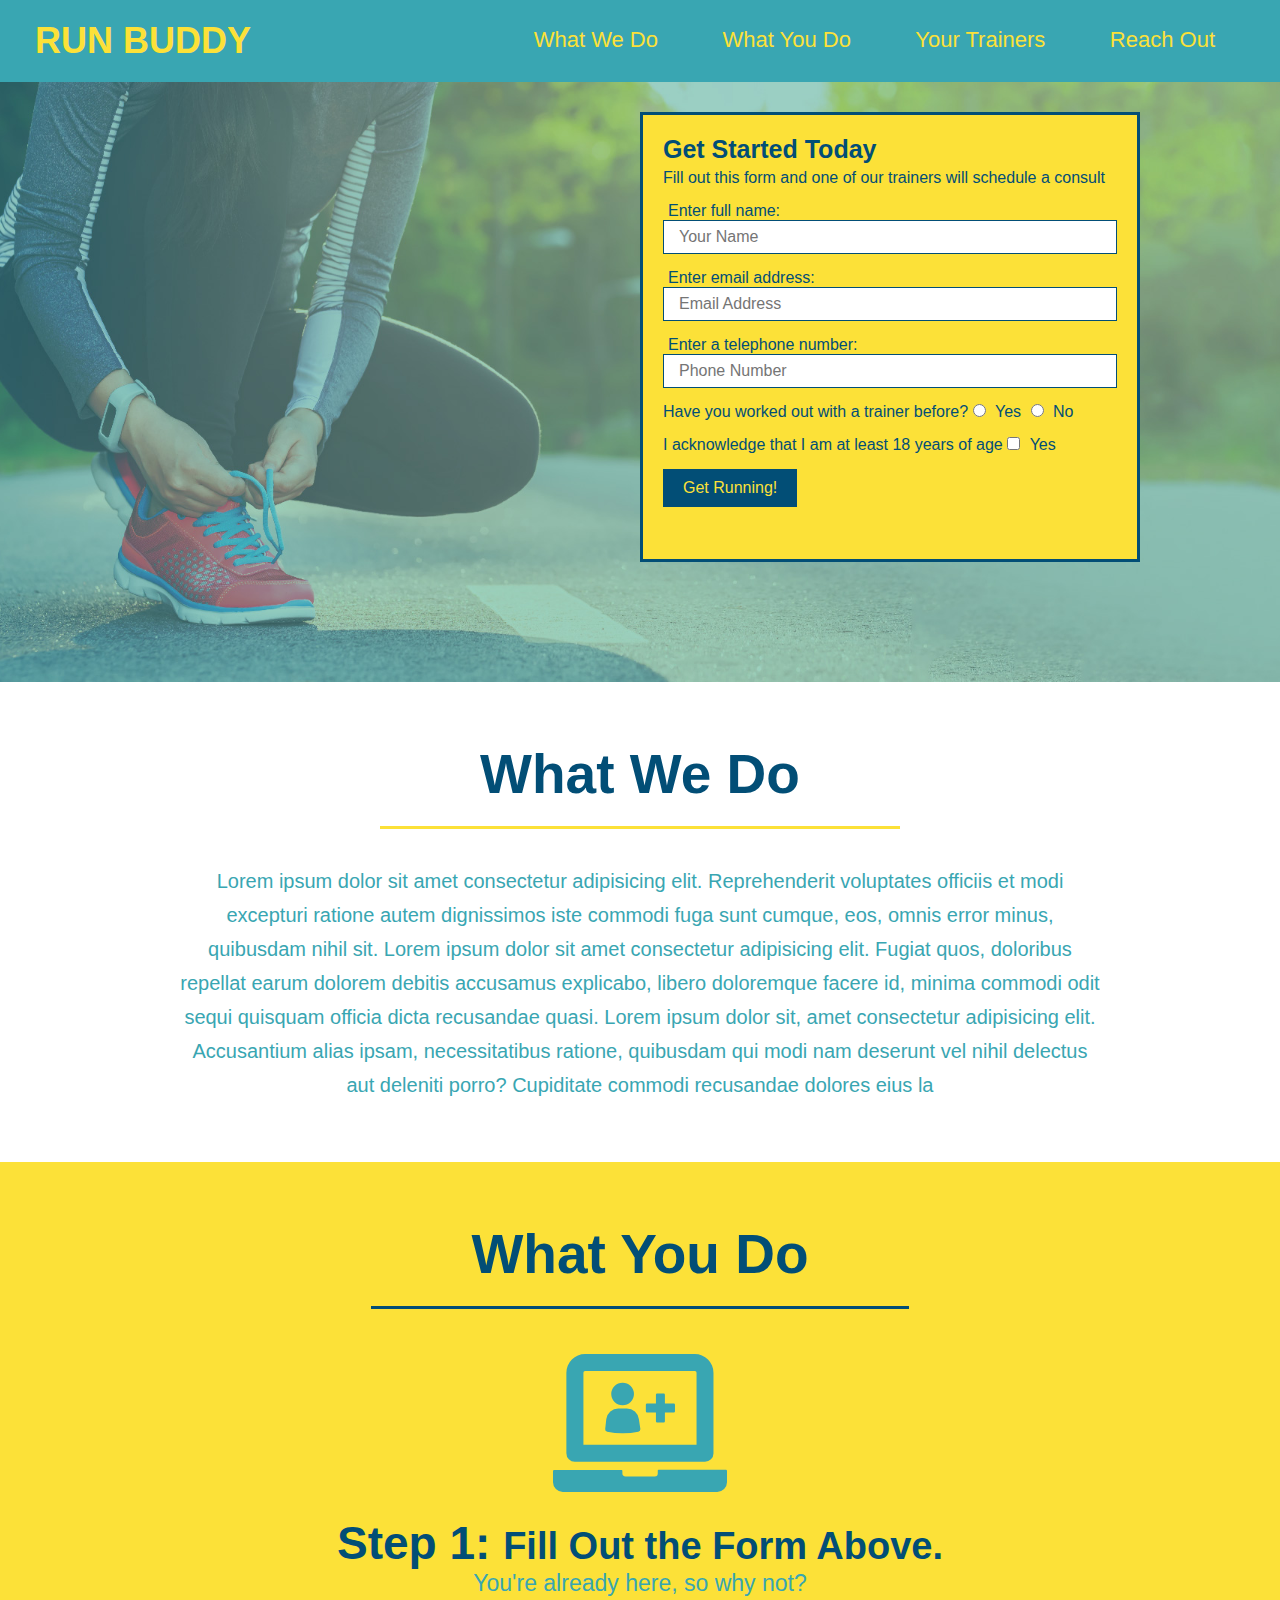
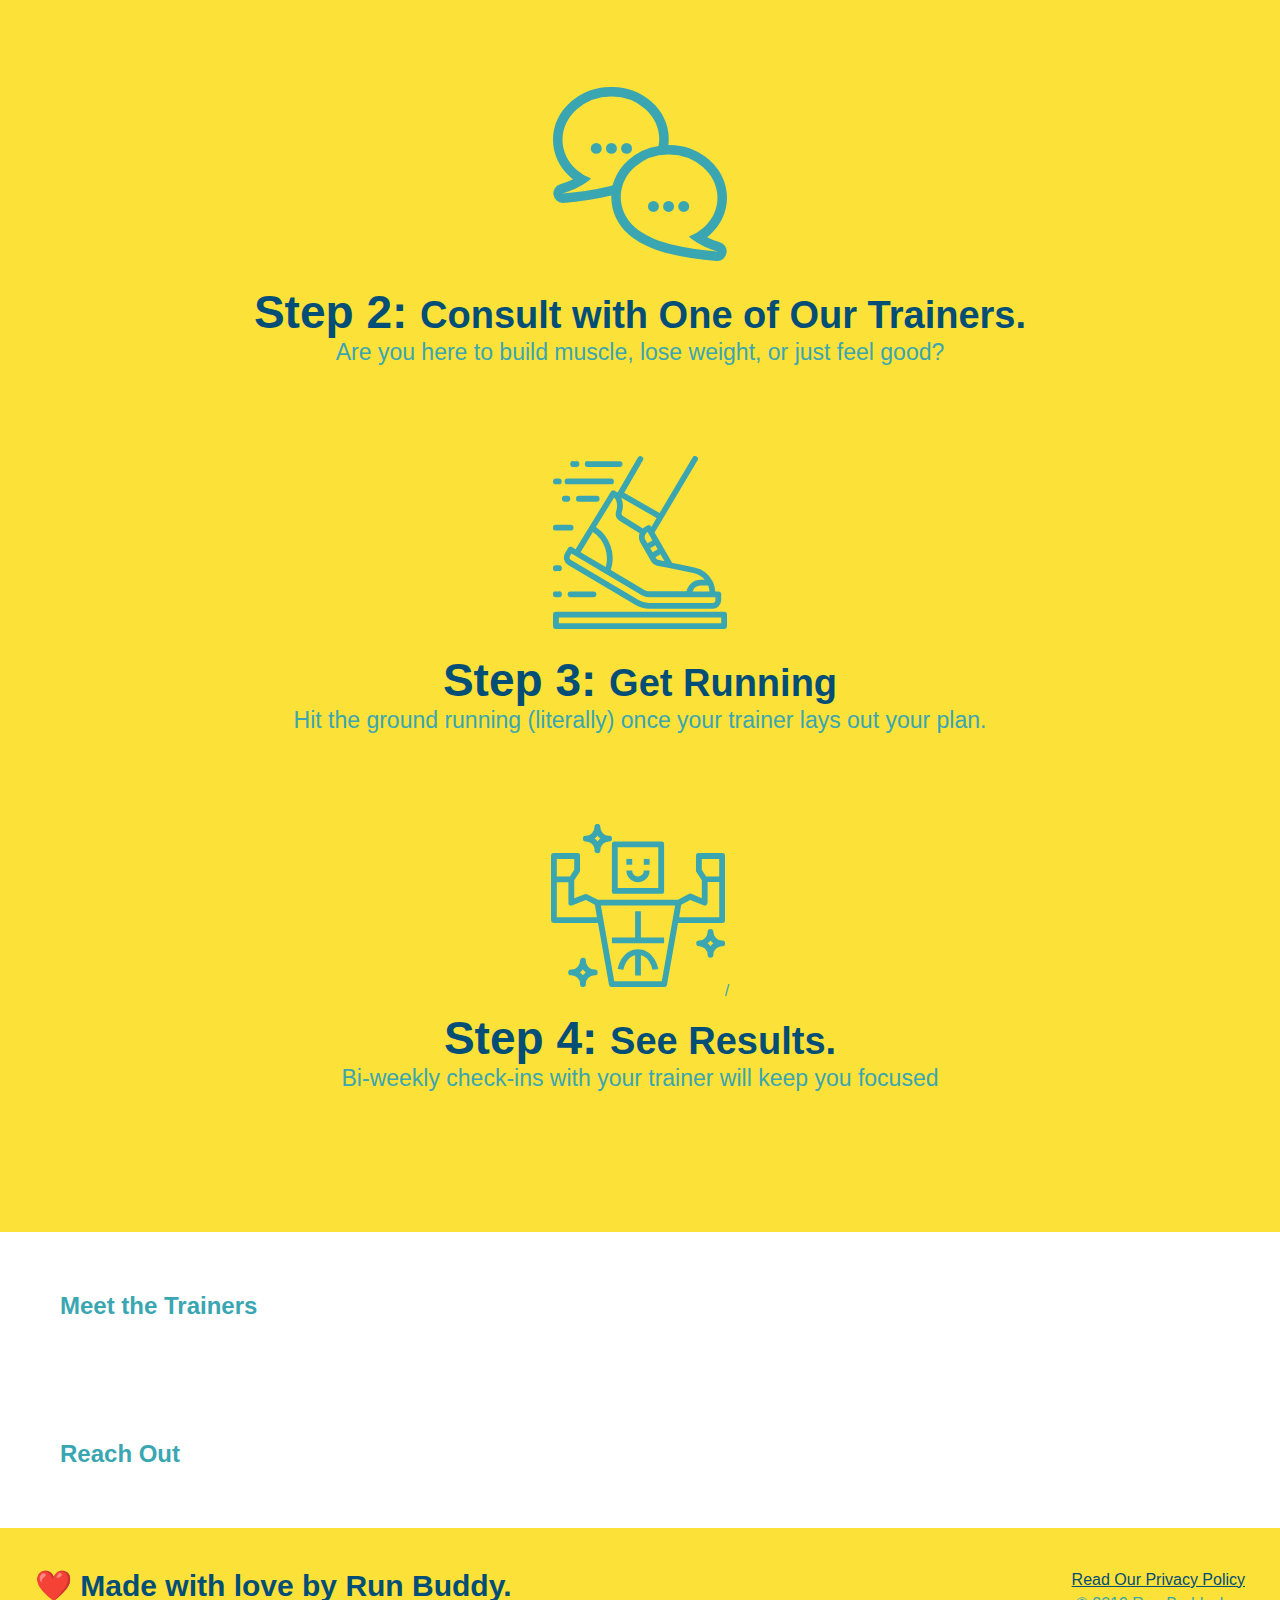
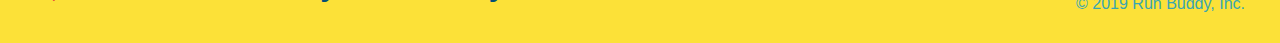
==== index.html @ ea3ea200 "what you do css" ====
<!DOCTYPE html>
<html lang="en">

    <head>
        <meta charset="UTF-8" />
        <title>Run Buddy</title>
        <link rel="stylesheet" href="./assets/css/style.css" />
    </head>
    
    <body>
        <!--nav/top/header rectangular part of page-->
        <header>
            <h1>
                <a href="/">RUN BUDDY</a>
            </h1>
            <nav>
                <ul>
                    <li>
                        <a href="#what-we-do">What We Do</a>
                    </li>
                    <li>
                        <a href="#what-you-do">What You Do</a>
                    </li>
                    <li>
                        <a href="#your-trainers">Your Trainers</a>
                    </li>
                    <li>
                        <a href="#reach-out">Reach Out</a>
                    </li>
                </ul>
            </nav>
        </header> 

     <!--Hero-->
        <section class="hero">
            <div class="hero-form">
                <h3>Get Started Today</h3>
                <p>Fill out this form and one of our trainers will schedule a consult</p>
                <!--form-->
                <form>
                    <label for="name">Enter full name:</label>
                    <input type="text" placeholder="Your Name" name="name" id="name" class="form-input"/>
                    <label for="email">Enter email address:</label>
                    <input type="email" placeholder="Email Address" name="email" id="email" class="form-input"/>
                    <label for="phone">Enter a telephone number:</label>
                    <input type="tel" placeholder="Phone Number" name="phone" id="phone" class="form-input"/>
                    <p>
                        Have you worked out with a trainer before?
                        <input type="radio" name="trainer-confirm" id="trainer-yes" />
                        <label for="trainer-yes">Yes</label>
                        <input type="radio" name="trainer-confirm" id="trainer-no" />
                        <label for="trainer-no">No</label>
                    </p>
                    <p>
                        I acknowledge that I am at least 18 years of age                        
                        <input type="checkbox" name="age-confirm" id="age-confirm" />
                        <label for="age-confirm">Yes</label>
                    </p>
                    <button type="submit">Get Running!</button>
                </form>
            </div>
        </section>
        
     <!--what we do-->  
        <section id="what-we-do" class="intro">
            <h2 class="section-title primary-border">What We Do</h2>
            <p>
                Lorem ipsum dolor sit amet consectetur adipisicing elit. Reprehenderit voluptates officiis et modi excepturi ratione autem dignissimos iste commodi fuga sunt cumque, eos, omnis error minus, quibusdam nihil sit. Lorem ipsum dolor sit amet consectetur adipisicing elit. Fugiat quos, doloribus repellat earum dolorem debitis accusamus explicabo, libero doloremque facere id, minima commodi odit sequi quisquam officia dicta recusandae quasi. Lorem ipsum dolor sit, amet consectetur adipisicing elit. Accusantium alias ipsam, necessitatibus ratione, quibusdam qui modi nam deserunt vel nihil delectus aut deleniti porro? Cupiditate commodi recusandae dolores eius la
            </p>
        </section>

     <!--what you do-->
        <section id="what-you-do" class="steps">
            <h2 class="section-title secondary-border">What You Do</h2>

            <div>
                <img src="./assets/images/01-04-svgs/step-1.svg" alt=""/>
                <h3>Step 1: <span>Fill Out the Form Above.</span></h3>
                <p>You're already here, so why not?</p>
            </div>

            <div>
                <img src="./assets/images/01-04-svgs/step-2.svg" alt=""/>
                <h3>Step 2: <span>Consult with One of Our Trainers.</span></h3>
                <p>Are you here to build muscle, lose weight, or just feel good?</p>
            </div>

            <div>
                <img src="./assets/images/01-04-svgs/step-3.svg" alt=""/>
                <h3>Step 3: <span>Get Running</span></h3>
                <p>Hit the ground running (literally) once your trainer lays out your plan.</p>
            </div>

            <div>
                <img src="./assets/images/01-04-svgs/step-4.svg" alt="">/
                <h3>Step 4: <span>See Results.</span></h3>
                <p>Bi-weekly check-ins with your trainer will keep you focused</p>
            </div>
        </section>

     <!--yourtrainers-->
        <section>
            <h2>Meet the Trainers</h2>
        </section>
     <!--reachout-->
        <section>
            <h2>Reach Out</h2>
        </section>
            
    </body>


    <footer>
        <h2>❤️ Made with love by Run Buddy.</h2>
        <div>
            <a href="#">Read Our Privacy Policy</a><br />
            &copy; 2019 Run Buddy, Inc.
        </div>
    </footer>

</html>
---- assets/css/style.css ----
* {
    margin: 0;
    padding: 0;
    box-sizing: border-box;
}

body {
    font-family: Arial, Helvetica, sans-serif;
    color: #39a6b2;
}

header {
    padding: 20px 35px;
    background-color: #39a6b2;
}

header h1 {
    font-weight: bold;
    font-size: 36px;
    color: #fce138;
    margin: 0;
    display: inline;
}

header a {
    text-decoration: none;
    color: #fce138;
}
header nav {
    float: right;
    margin: 7px 0;
}

header nav ul li {
    display: inline;
}

header nav ul li a {
    margin: 0 30px;
    font-weight: lighter;
    font-size: 22px;
}

footer {
    background: #fce138;
    width: 100%;
    padding: 40px 35px;
}

footer h2 {
    display: inline;
    color: #024e76;
    font-size: 30px;
    margin: 0%;
}

footer div {
    float: right;
    line-height: 1.5;
    text-align: right;
}

footer a {
    color: #024e76;
}

section {
    padding: 60px;
}

/*hero start*/
.hero {
    background-image: url("../images/hero-bg.jpg");
    height: 600px;
    background-size: cover;
    background-position: center;
    position: relative;
}

.hero-form {
    color: #024e76;  
    background-color: #fce138;
    padding: 20px;
    height: 450px;
    width: 500px;
    border: solid 3px #024e76;
    position: absolute;
    bottom: 120px;
    right: 140px;
}

.hero-form h3 {
    margin: 0;
    font-size: 25px;
}

.hero-form p {
    margin: 5px 0 15px 0;
}

.form-input {
    border: 1px solid #024e76;
    display: block;
    padding: 7px 15px;
    font-size: 16px;
    color: #024e76;
    width: 100%;
    margin-bottom: 15px;
}

.hero-form label {
    margin: 0 5px;
}

.hero-form button {
    color: #fce138;
    background-color: #024e76;
    border: none;
    padding: 10px 20px;
    font-size: 16px;
}
/*hero end*/

.intro {
    text-align: center;
}

.intro p {
    line-height: 1.7;
    color: #39a6b2;
    width: 80%;
    font-size: 20px;
    margin: 0 auto;
}

.section-title {
    font-size: 55px;
    color: #024e76;
    margin-bottom: 35px;
    padding: 0 100px 20px 100px;
    display: inline-block;
    border-bottom: 3px solid;
}

.primary-border {
    border-color: #fce138;
}

.secondaru-border {
    border-color: #39a6b2;
}

.steps {
    text-align: center;
    background: #fce138;
}

.steps div {
    margin-bottom: 80px;
}

.steps img {
    width: 15%;
    margin: 10px 0;
}

.steps h3 {
    color: #024e76;
    font-size: 46px;
    margin-top: 10px;
}

.steps p {
    color: #39a6b2;
    font-size: 23px;
}

.steps span {
    font-size: 38px;
}
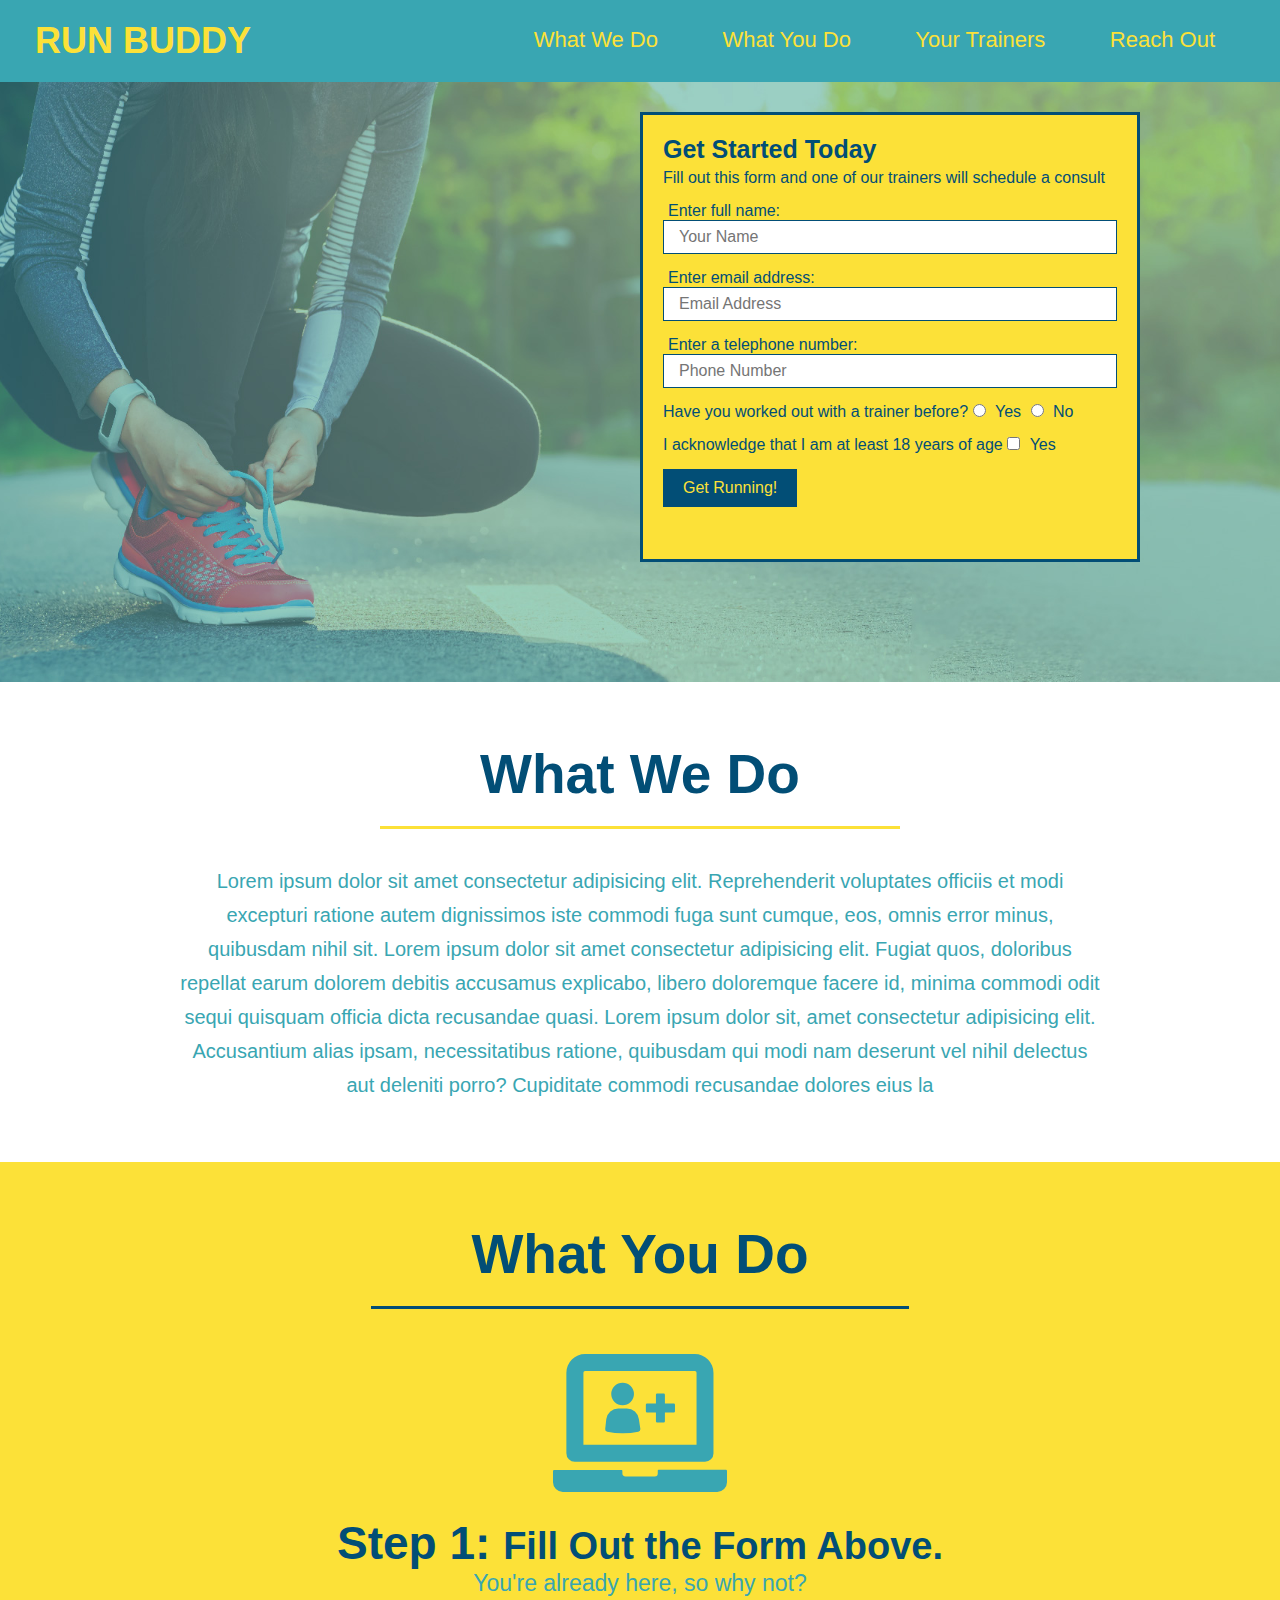
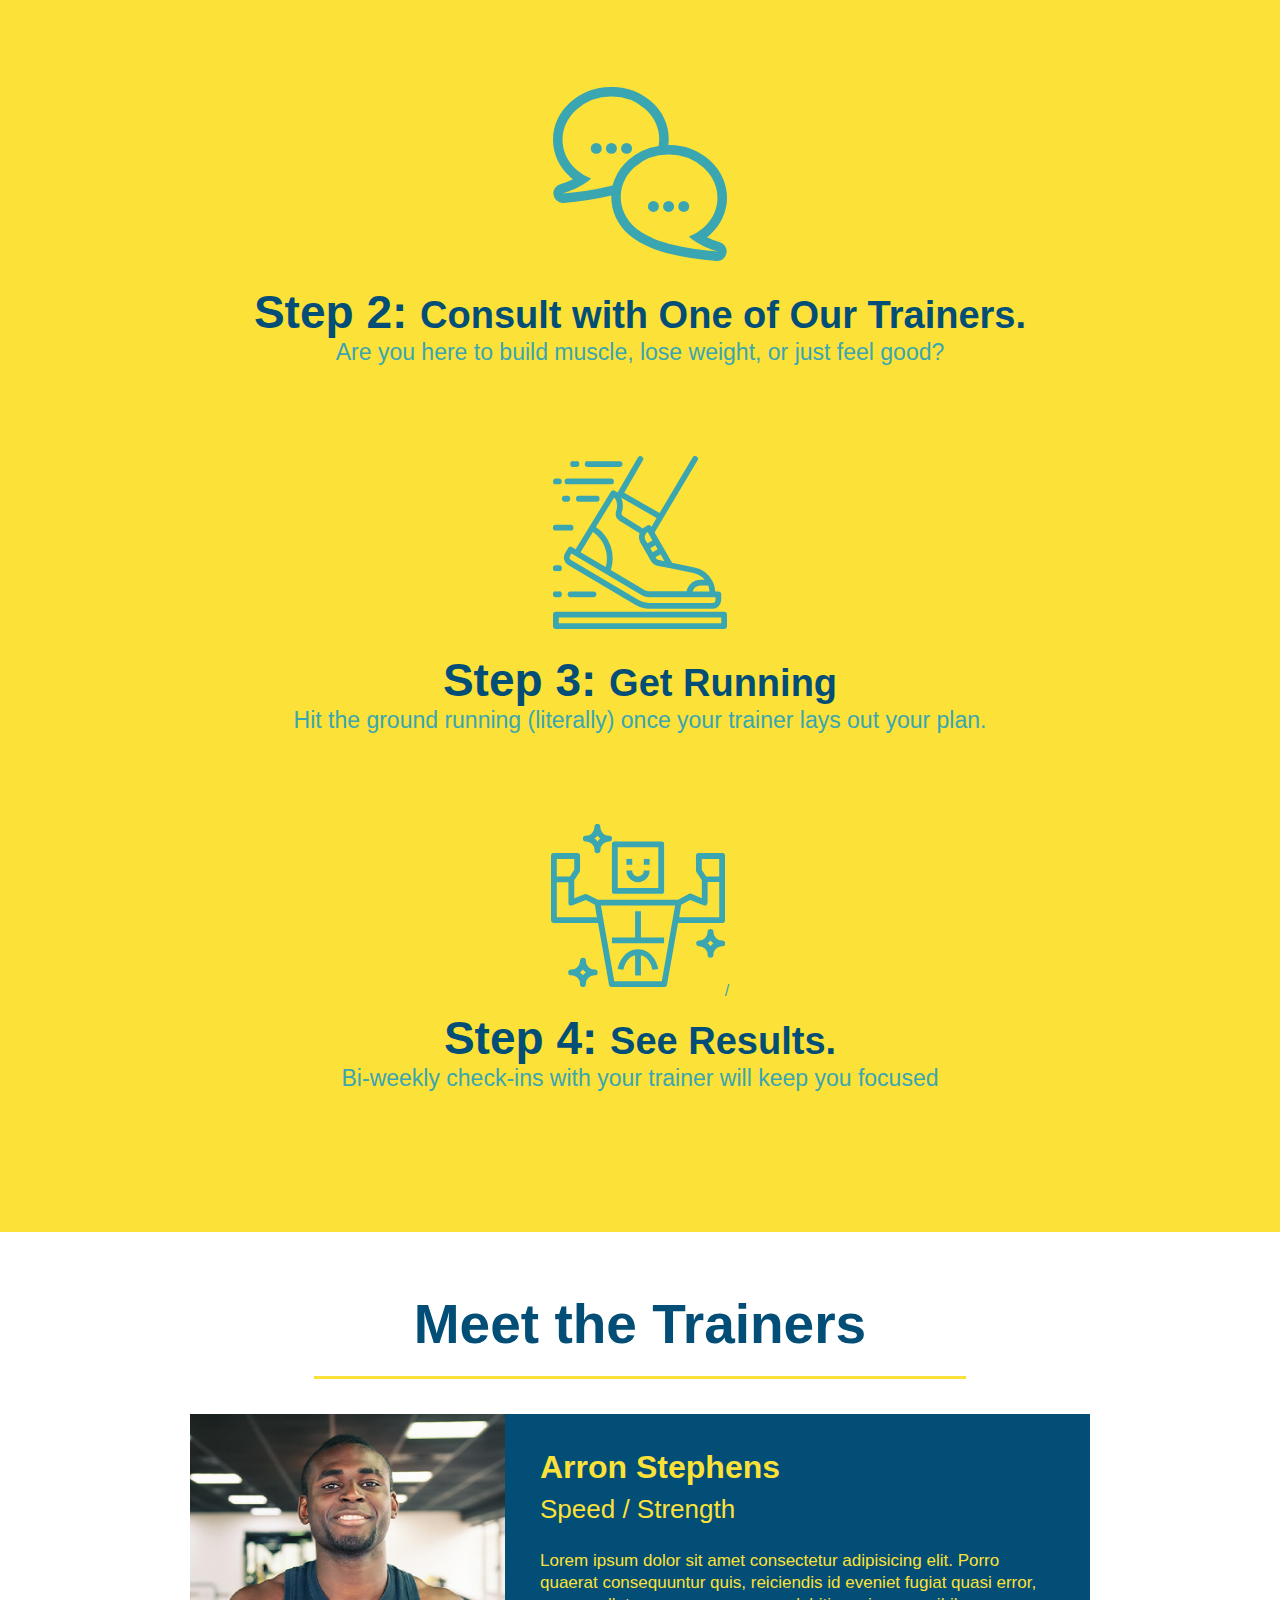
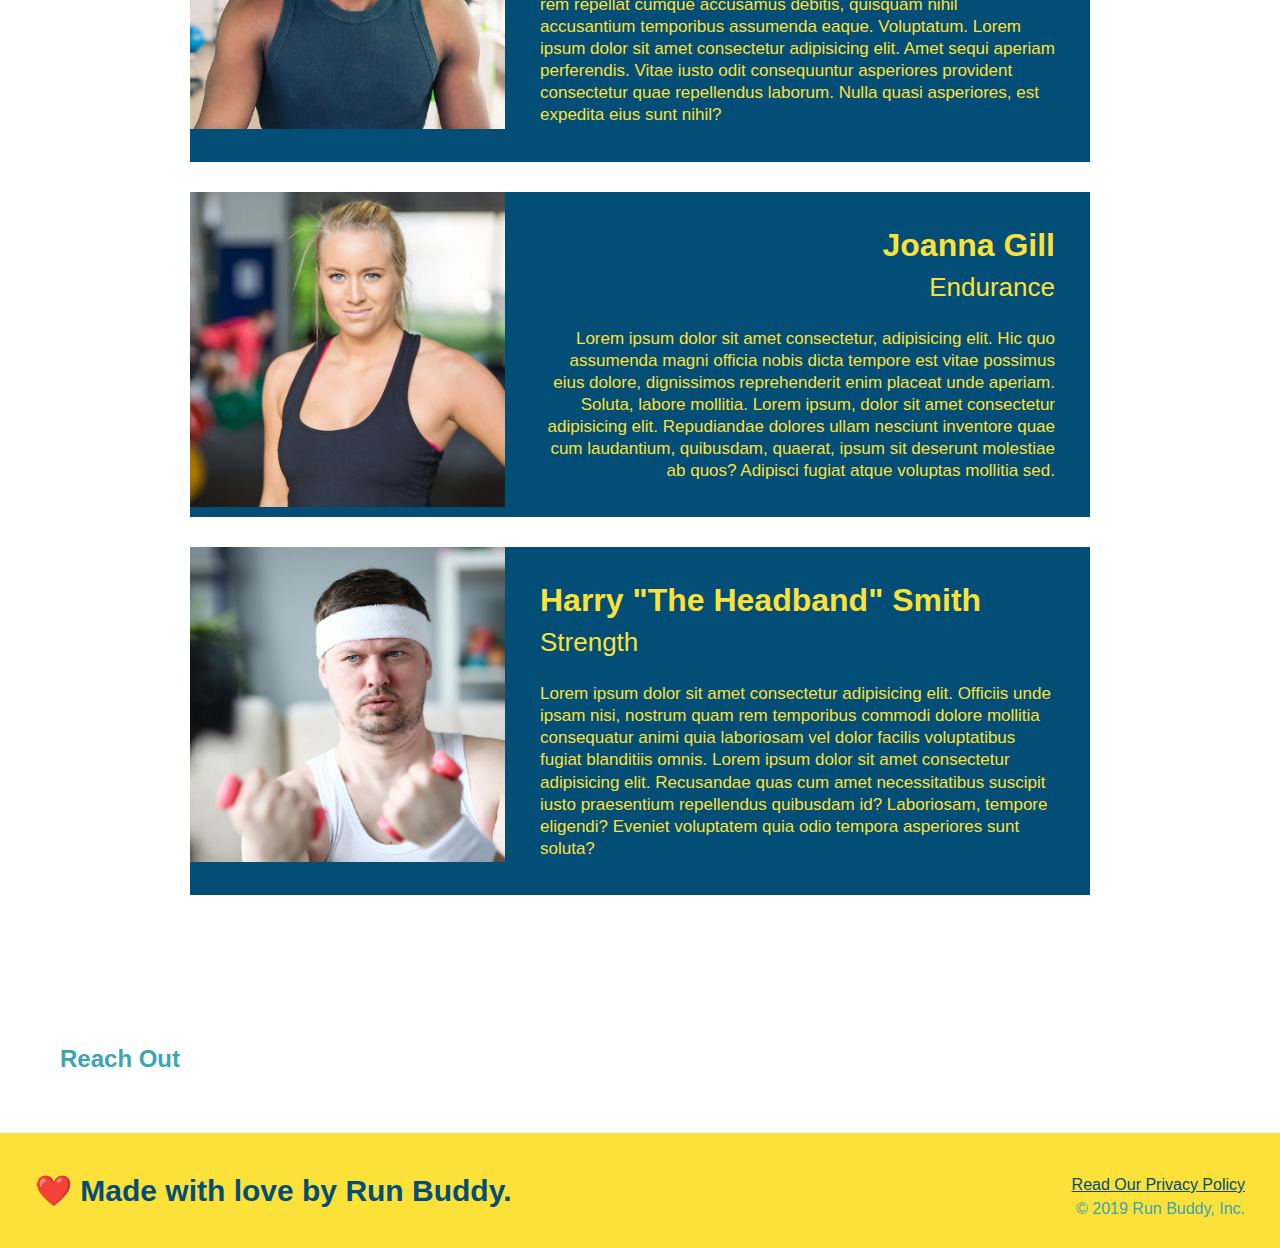
==== commit 98f0c2c0: "trainers added" ====
--- a/index.html
+++ b/index.html
@@ -99,11 +99,46 @@
         </section>
 
      <!--yourtrainers-->
-        <section>
-            <h2>Meet the Trainers</h2>
+        <section id="your-trainers" class="trainers">
+            <h2 class="section-title primary-border">
+                Meet the Trainers
+            </h2>
+            <!--first trainer-->
+            <article class="trainer">
+                <img src="./assets/images/01-05-trainers/trainer-1.jpg" alt="Arron Stephens in his workout clothes, ready to pump iron" />
+                <div class="trainer-bio text-left">
+                    <h3>Arron Stephens</h3>
+                    <h4>Speed / Strength</h4>
+                    <p>
+                        Lorem ipsum dolor sit amet consectetur adipisicing elit. Porro quaerat consequuntur quis, reiciendis id eveniet fugiat quasi error, rem repellat cumque accusamus debitis, quisquam nihil accusantium temporibus assumenda eaque. Voluptatum. Lorem ipsum dolor sit amet consectetur adipisicing elit. Amet sequi aperiam perferendis. Vitae iusto odit consequuntur asperiores provident consectetur quae repellendus laborum. Nulla quasi asperiores, est expedita eius sunt nihil?
+                    </p>
+                </div>
+            </article>
+            <!--second trainer-->
+            <article class="trainer">
+                <img src="./assets/images/01-05-trainers/trainer-2.jpg" alt="Joanna Gill cooling off after a workout"/>
+                <div class="trainer-bio text-right">
+                    <h3>Joanna Gill</h3>
+                    <h4>Endurance</h4>
+                    <p>
+                        Lorem ipsum dolor sit amet consectetur, adipisicing elit. Hic quo assumenda magni officia nobis dicta tempore est vitae possimus eius dolore, dignissimos reprehenderit enim placeat unde aperiam. Soluta, labore mollitia. Lorem ipsum, dolor sit amet consectetur adipisicing elit. Repudiandae dolores ullam nesciunt inventore quae cum laudantium, quibusdam, quaerat, ipsum sit deserunt molestiae ab quos? Adipisci fugiat atque voluptas mollitia sed.
+                    </p>
+                </div>
+            </article>
+            <!--third trainer-->
+            <article class="trainer">
+                <img src="./assets/images/01-05-trainers/trainer-3.jpg" alt="Harry Smith wearing a headband and lifting comically small pink weights"/>
+                <div class="trainer-bio text-left">
+                    <h3>Harry "The Headband" Smith</h3>
+                    <h4>Strength</h4>
+                    <p>
+                        Lorem ipsum dolor sit amet consectetur adipisicing elit. Officiis unde ipsam nisi, nostrum quam rem temporibus commodi dolore mollitia consequatur animi quia laboriosam vel dolor facilis voluptatibus fugiat blanditiis omnis. Lorem ipsum dolor sit amet consectetur adipisicing elit. Recusandae quas cum amet necessitatibus suscipit iusto praesentium repellendus quibusdam id? Laboriosam, tempore eligendi? Eveniet voluptatem quia odio tempora asperiores sunt soluta?
+                    </p>
+                </div>
+            </article>
         </section>
      <!--reachout-->
-        <section>
+        <section id="reach-out">
             <h2>Reach Out</h2>
         </section>
             
--- a/assets/css/style.css
+++ b/assets/css/style.css
@@ -179,5 +179,50 @@
     font-size: 38px;
 }
 
-
-
+.trainers{
+    text-align: center;
+}
+
+.trainer {
+    width: 900px;
+    margin: 0 auto 30px auto;
+    background: #024e76;
+    color: #fce138;
+    overflow: auto;
+}
+
+.trainer img {
+    width: 35%;
+    float: left;
+}
+
+.trainer-bio {
+    padding: 35px;
+    float: left;
+    width: 65%;
+}
+
+.text-left {
+    text-align: left;
+}
+
+.text-right {
+    text-align: right;
+}
+
+.trainer-bio h3 {
+    font-size: 32px;
+    margin-bottom: 8px;
+}
+
+.trainer-bio h4 {
+    font-weight: lighter;
+    font-size: 26px;
+    margin-bottom: 25px;
+}
+
+.trainer-bio p {
+    font-size: 17px;
+    line-height: 1.3;
+}
+
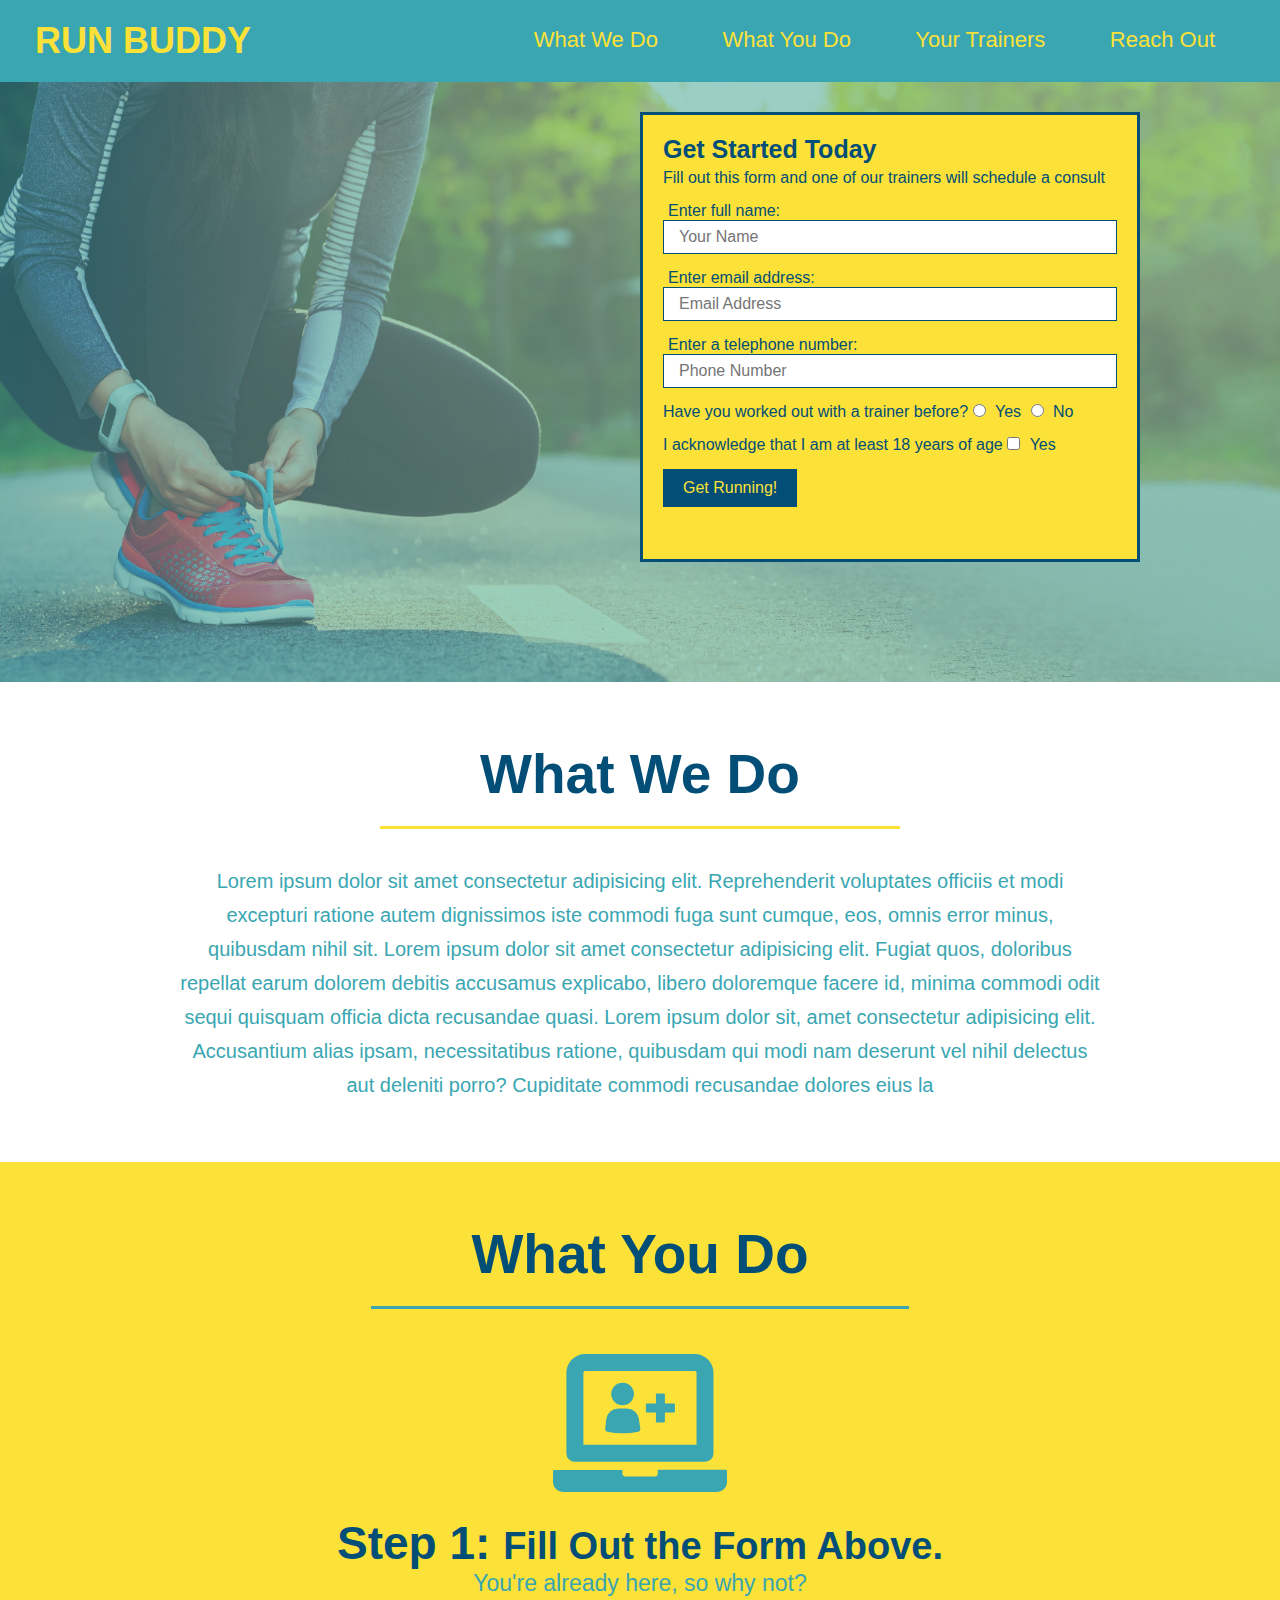
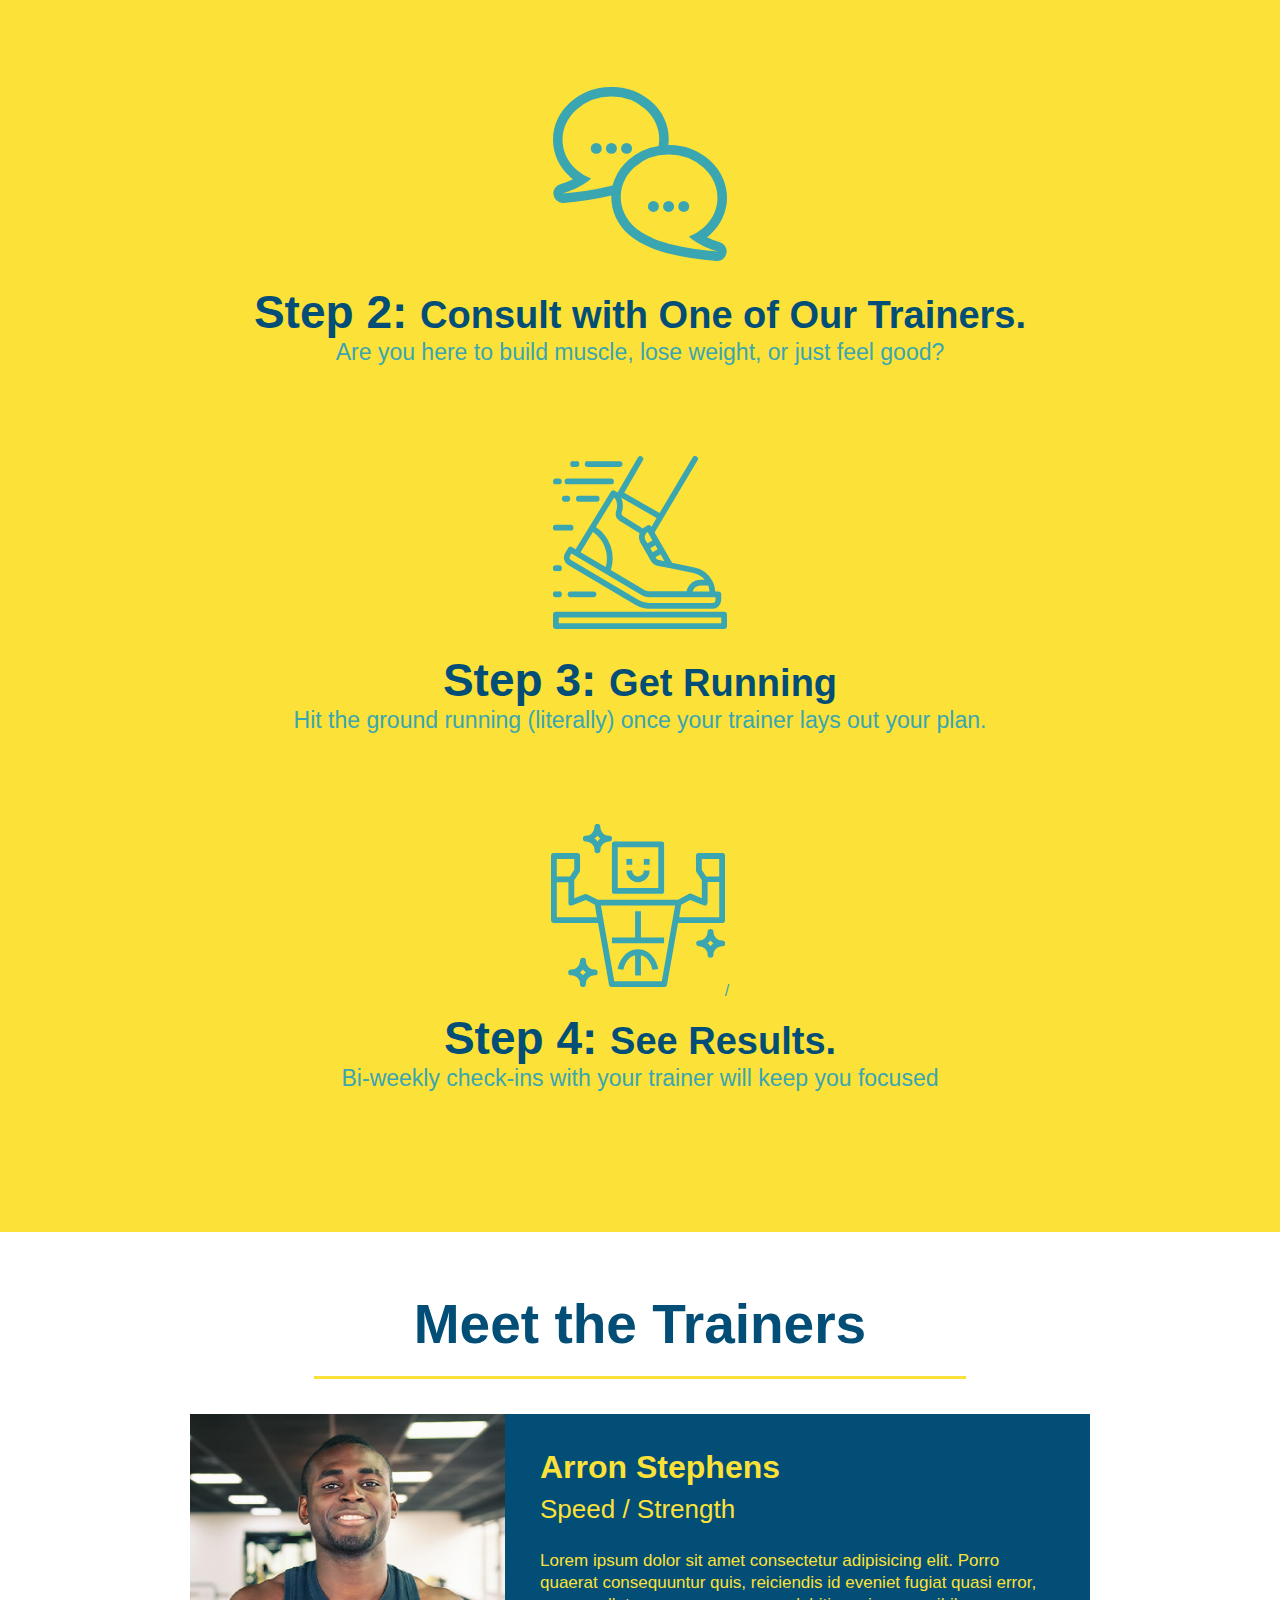
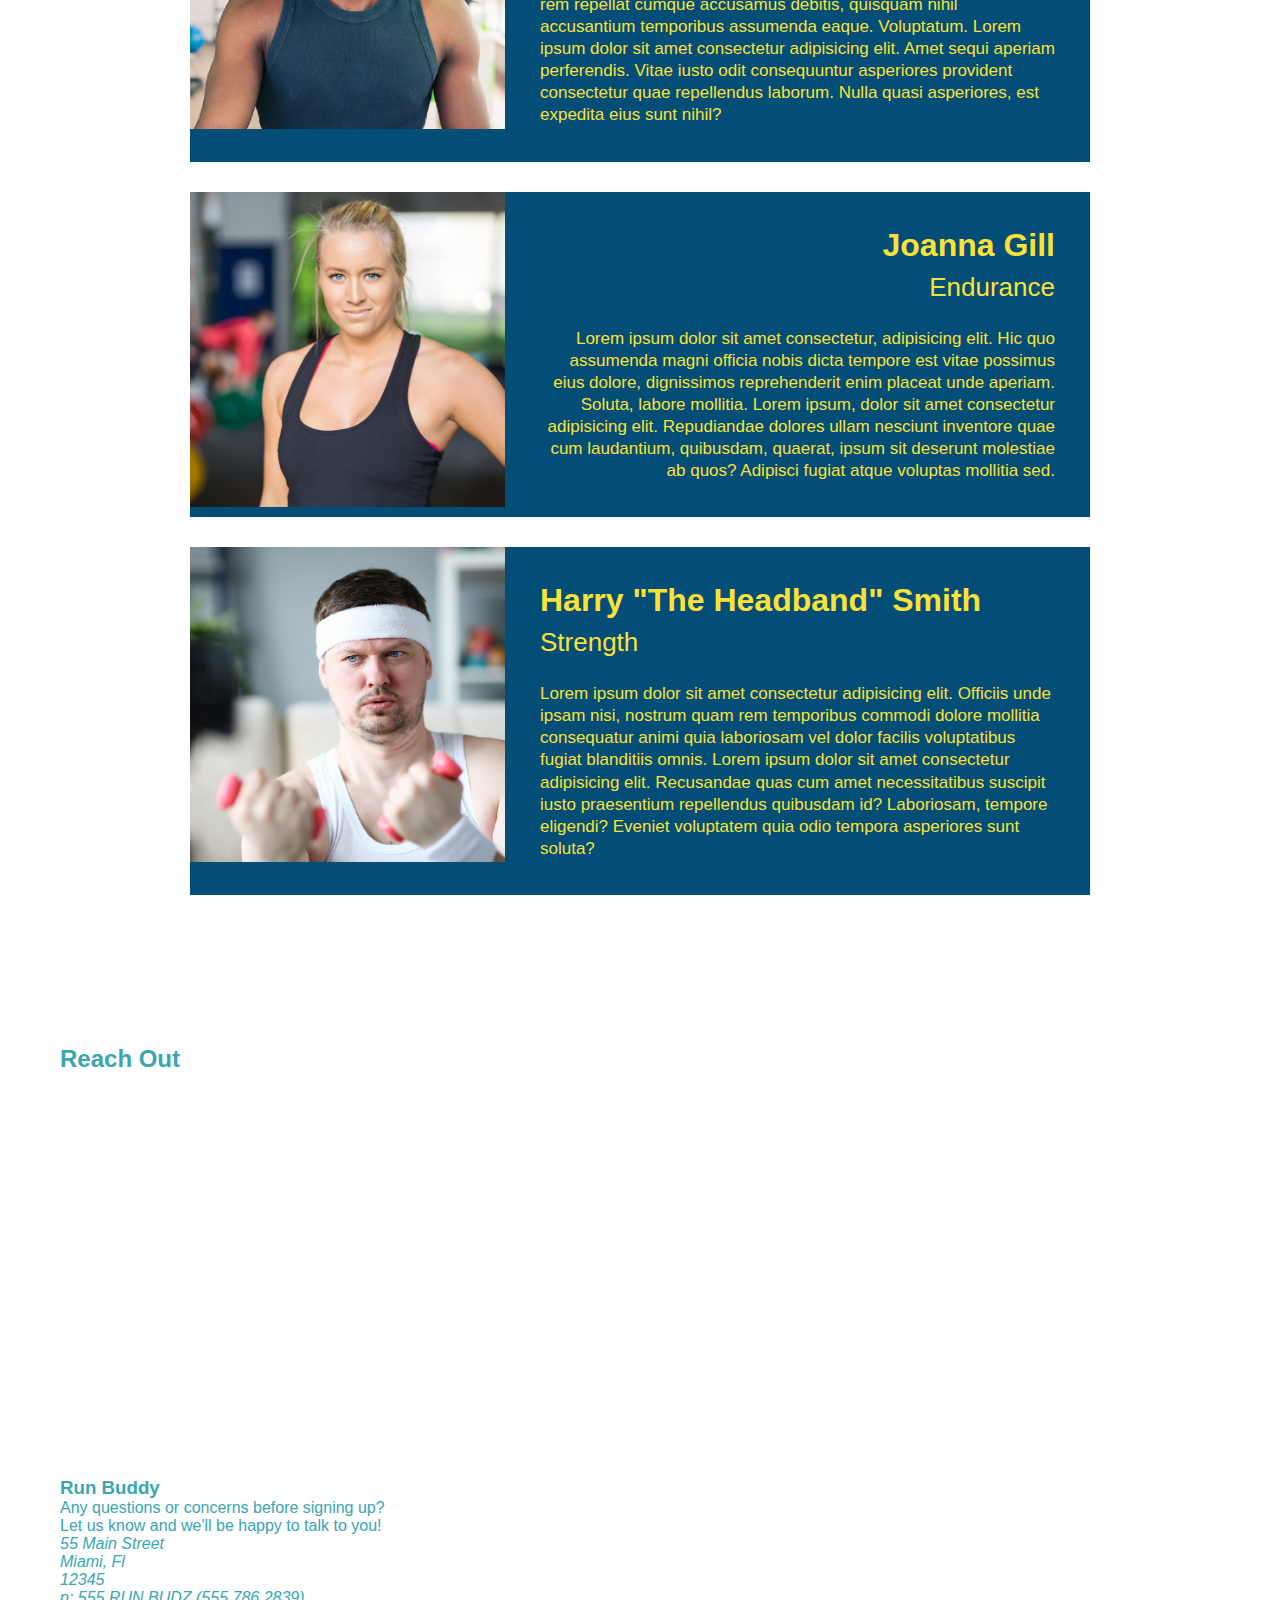
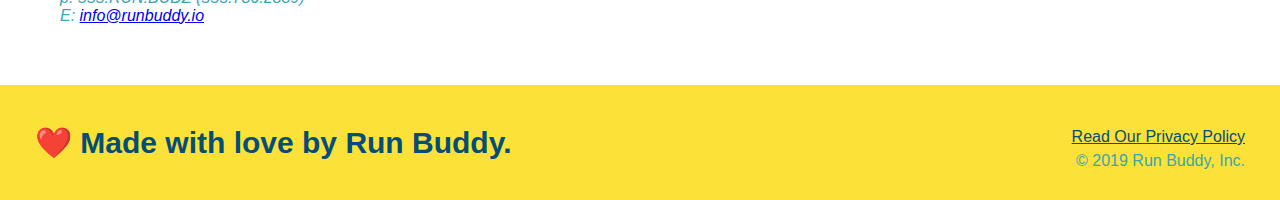
==== commit 51cb857d: "added iframe" ====
--- a/index.html
+++ b/index.html
@@ -100,9 +100,7 @@
 
      <!--yourtrainers-->
         <section id="your-trainers" class="trainers">
-            <h2 class="section-title primary-border">
-                Meet the Trainers
-            </h2>
+            <h2 class="section-title primary-border">Meet the Trainers</h2>
             <!--first trainer-->
             <article class="trainer">
                 <img src="./assets/images/01-05-trainers/trainer-1.jpg" alt="Arron Stephens in his workout clothes, ready to pump iron" />
@@ -140,6 +138,30 @@
      <!--reachout-->
         <section id="reach-out">
             <h2>Reach Out</h2>
+            <div class="contact-info">
+                <iframe src="https://www.google.com/maps/embed?pb=!1m18!1m12!1m3!1d114964.3894383768!2d-80.2994983513446!3d25.78254531071402!2m3!1f0!2f0!3f0!3m2!1i1024!2i768!4f13.1!3m3!1m2!1s0x88d9b0a20ec8c111%3A0xff96f271ddad4f65!2sMiami%2C%20FL!5e0!3m2!1sen!2sus!4v1647804055129!5m2!1sen!2sus" 
+                    width="400" 
+                    height="400" 
+                    style="border:0;" 
+                    allowfullscreen="" 
+                    loading="lazy">
+                </iframe>
+            </div>
+            <div>
+                <h3>Run Buddy</h3>
+                <p>
+                    Any questions or concerns before signing up?
+                    <br />
+                    Let us know and we'll be happy to talk to you!
+                </p>
+                <address>
+                    55 Main Street <br />
+                    Miami, Fl <br />
+                    12345 <br />
+                    p: 555.RUN.BUDZ (555.786.2839) <br />
+                    E: <a href="mailto:info@runbuddy.io">info@runbuddy.io</a>
+                </address>
+            </div>
         </section>
             
     </body>
--- a/assets/css/style.css
+++ b/assets/css/style.css
@@ -146,7 +146,7 @@
     border-color: #fce138;
 }
 
-.secondaru-border {
+.secondary-border {
     border-color: #39a6b2;
 }
 
@@ -202,14 +202,6 @@
     width: 65%;
 }
 
-.text-left {
-    text-align: left;
-}
-
-.text-right {
-    text-align: right;
-}
-
 .trainer-bio h3 {
     font-size: 32px;
     margin-bottom: 8px;
@@ -226,3 +218,13 @@
     line-height: 1.3;
 }
 
+.text-left {
+    text-align: left;
+}
+
+.text-right {
+    text-align: right;
+}
+
+
+
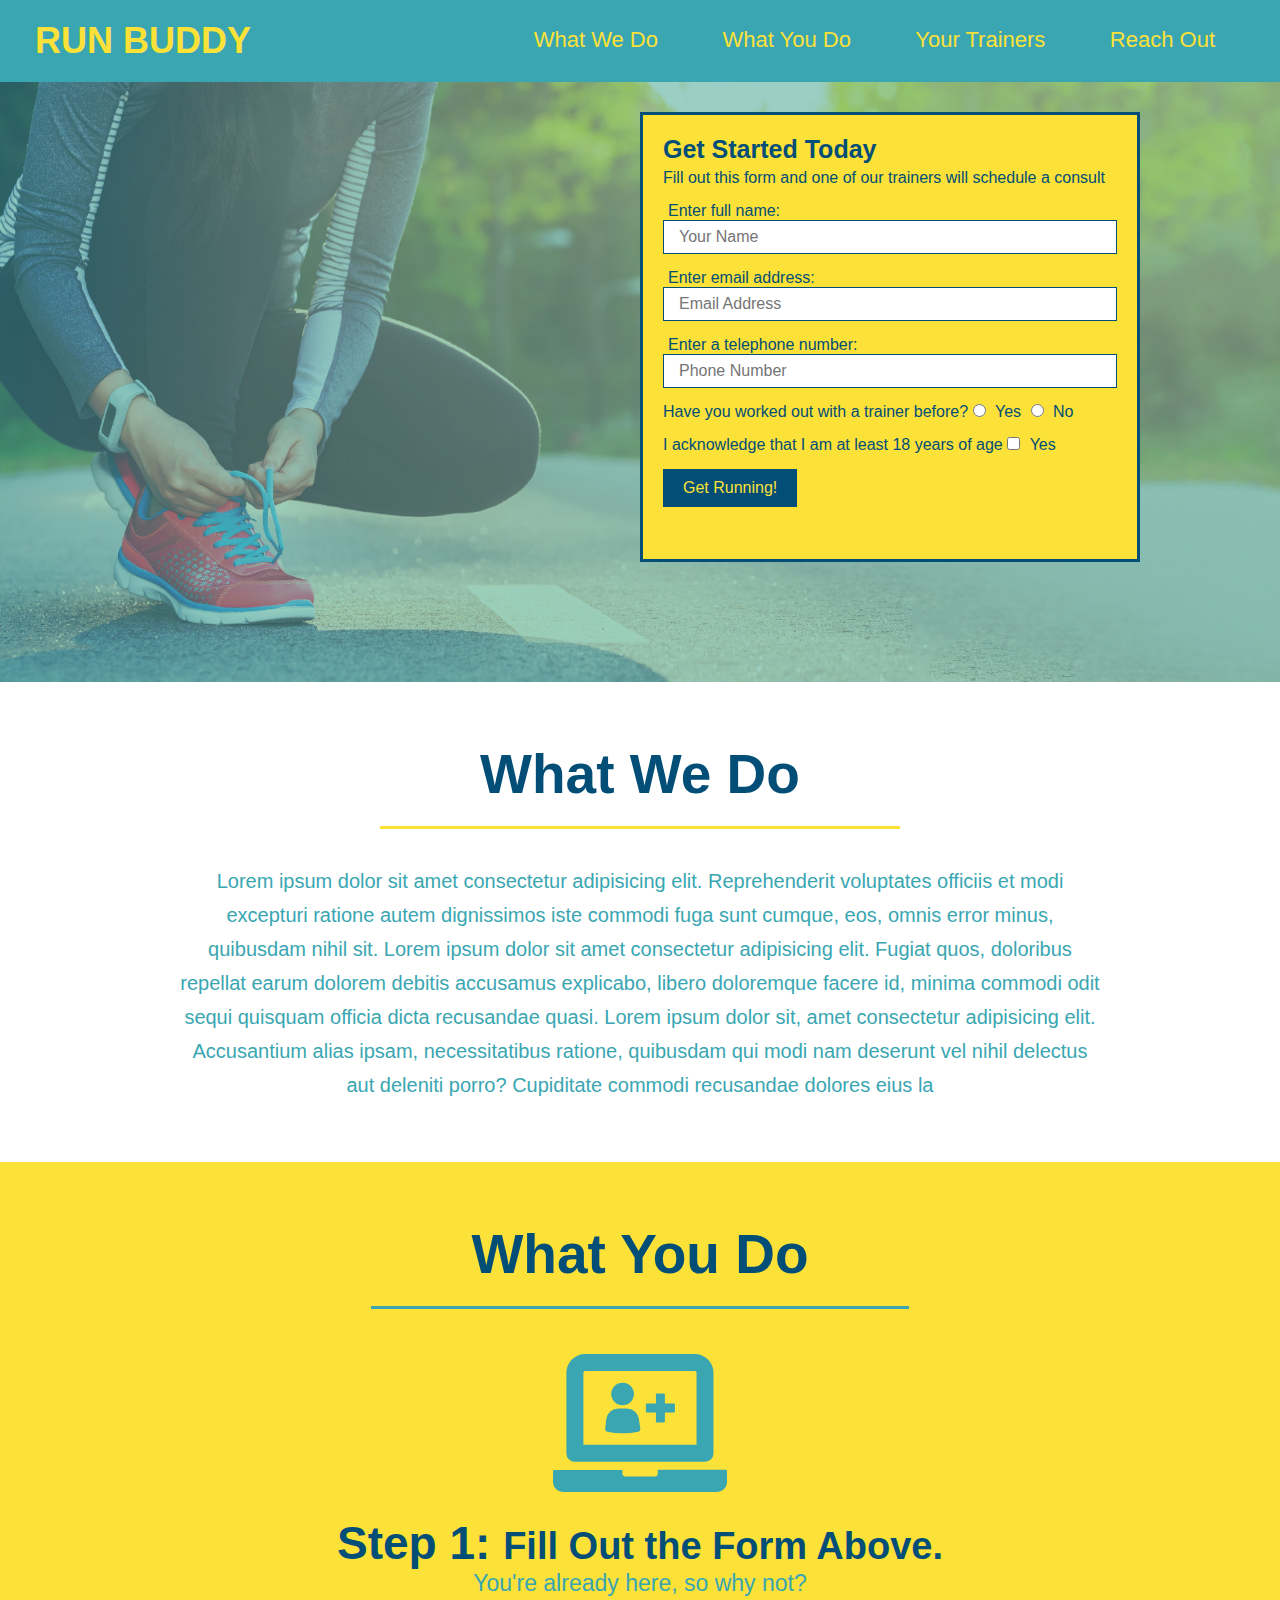
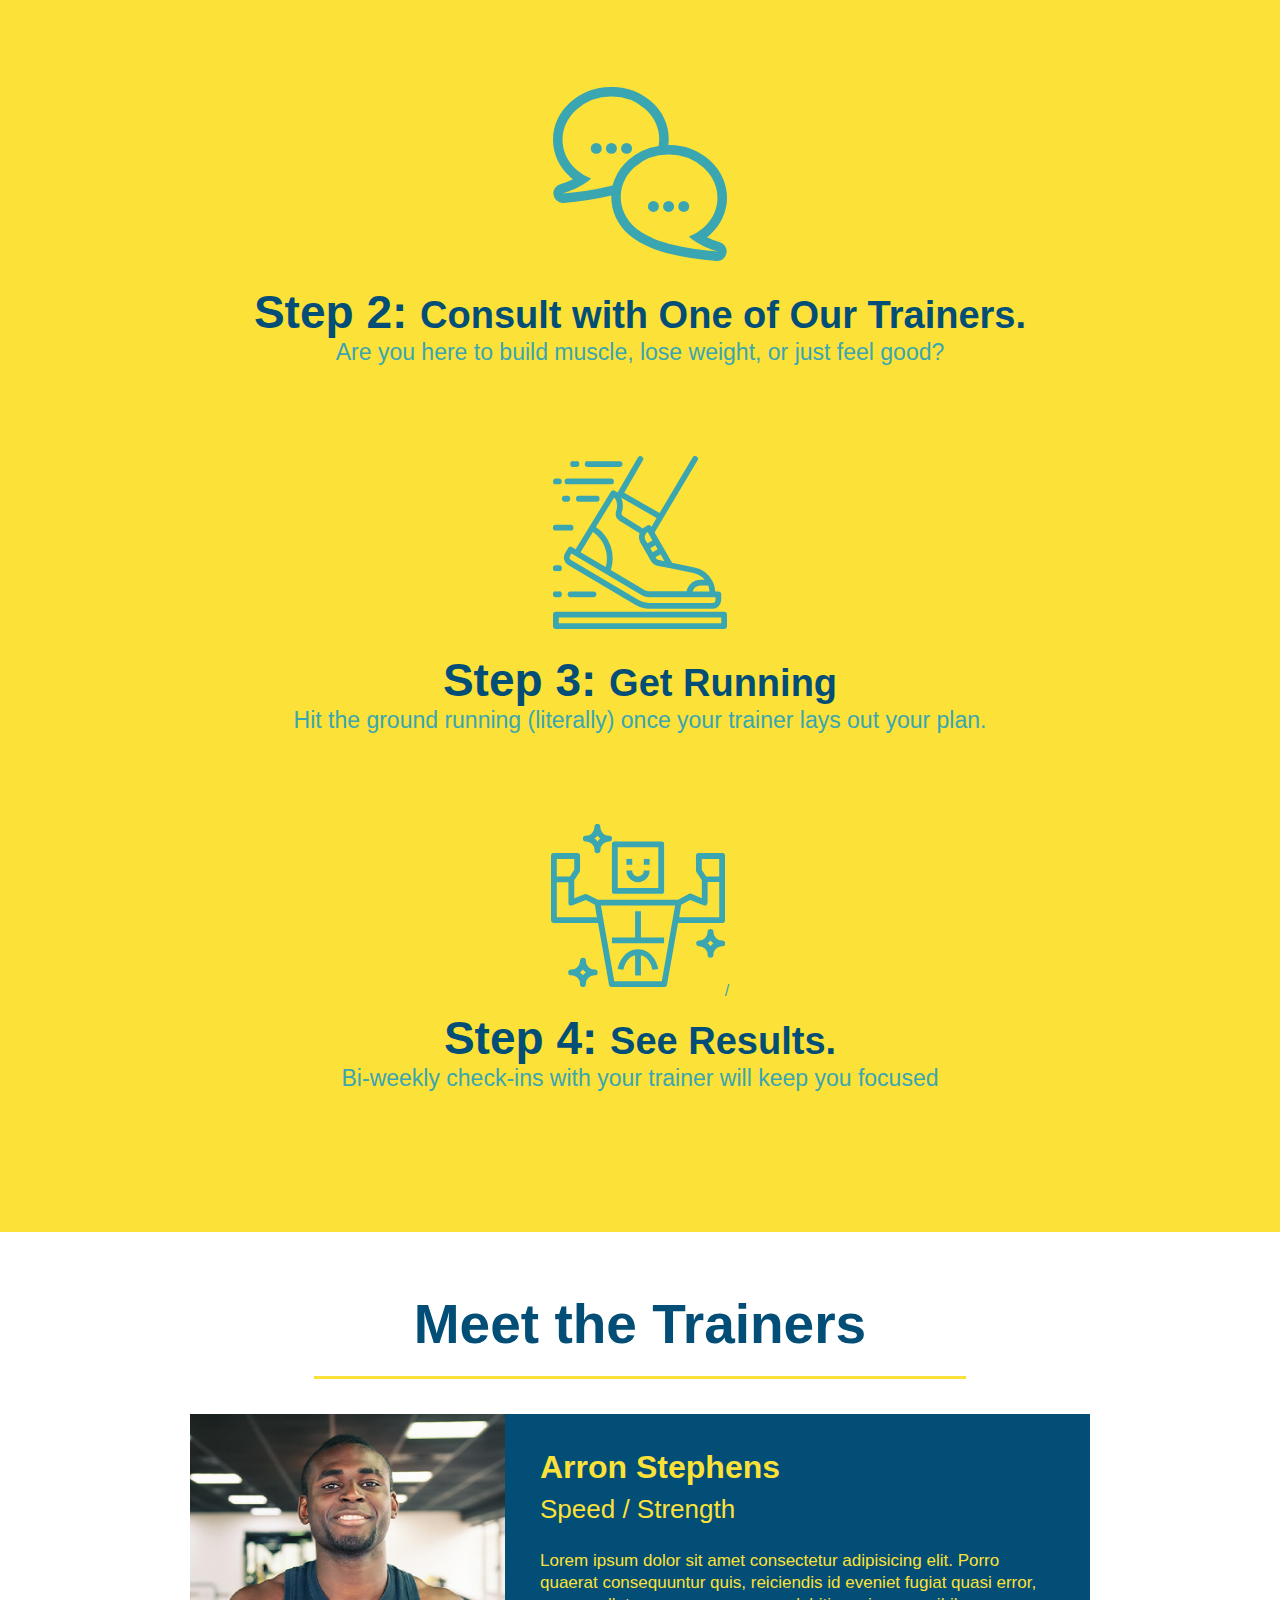
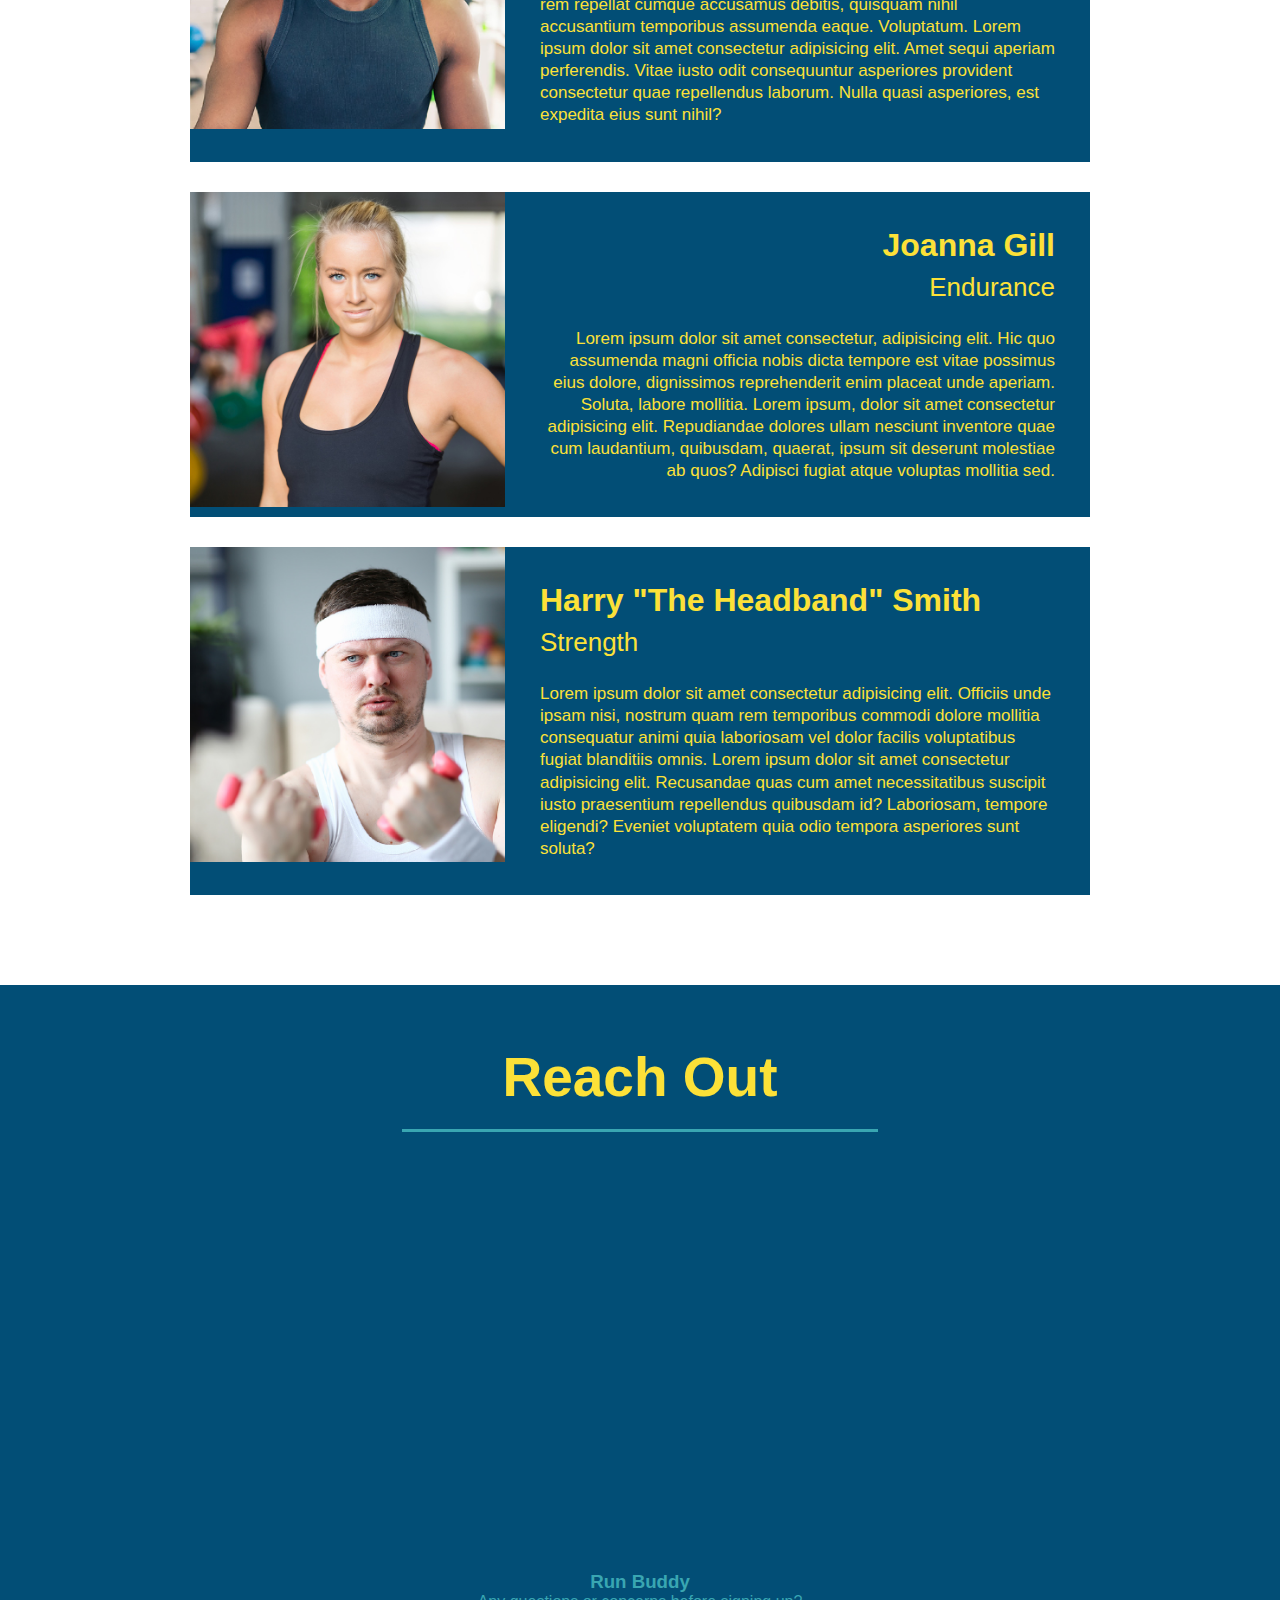
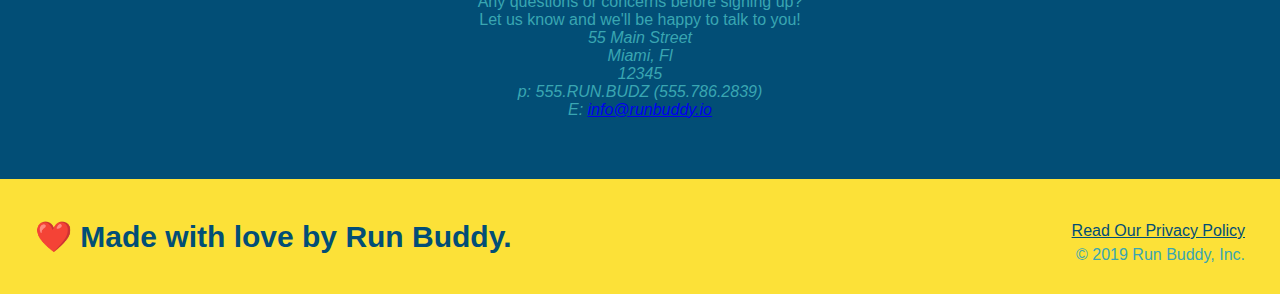
==== commit 89e29c64: "style contact inf" ====
--- a/index.html
+++ b/index.html
@@ -136,12 +136,10 @@
             </article>
         </section>
      <!--reachout-->
-        <section id="reach-out">
-            <h2>Reach Out</h2>
+        <section id="reach-out" class="contact">
+            <h2 class="section-title secondary-border">Reach Out</h2>
             <div class="contact-info">
                 <iframe src="https://www.google.com/maps/embed?pb=!1m18!1m12!1m3!1d114964.3894383768!2d-80.2994983513446!3d25.78254531071402!2m3!1f0!2f0!3f0!3m2!1i1024!2i768!4f13.1!3m3!1m2!1s0x88d9b0a20ec8c111%3A0xff96f271ddad4f65!2sMiami%2C%20FL!5e0!3m2!1sen!2sus!4v1647804055129!5m2!1sen!2sus" 
-                    width="400" 
-                    height="400" 
                     style="border:0;" 
                     allowfullscreen="" 
                     loading="lazy">
--- a/assets/css/style.css
+++ b/assets/css/style.css
@@ -226,5 +226,28 @@
     text-align: right;
 }
 
-
-
+.contact {
+    text-align: center;
+    background-color: #024e76;
+}
+
+.contact h2 {
+    color: #fce138;
+}
+
+.contact-info iframe {
+    width: 400px;
+    height: 400px;
+}
+
+.contact-info div {
+    width: 410px;
+    display: inline-block;
+    vertical-align: top;
+    text-align: left;
+    margin: 30px 0 0 60px;
+    color: white;
+}
+
+
+
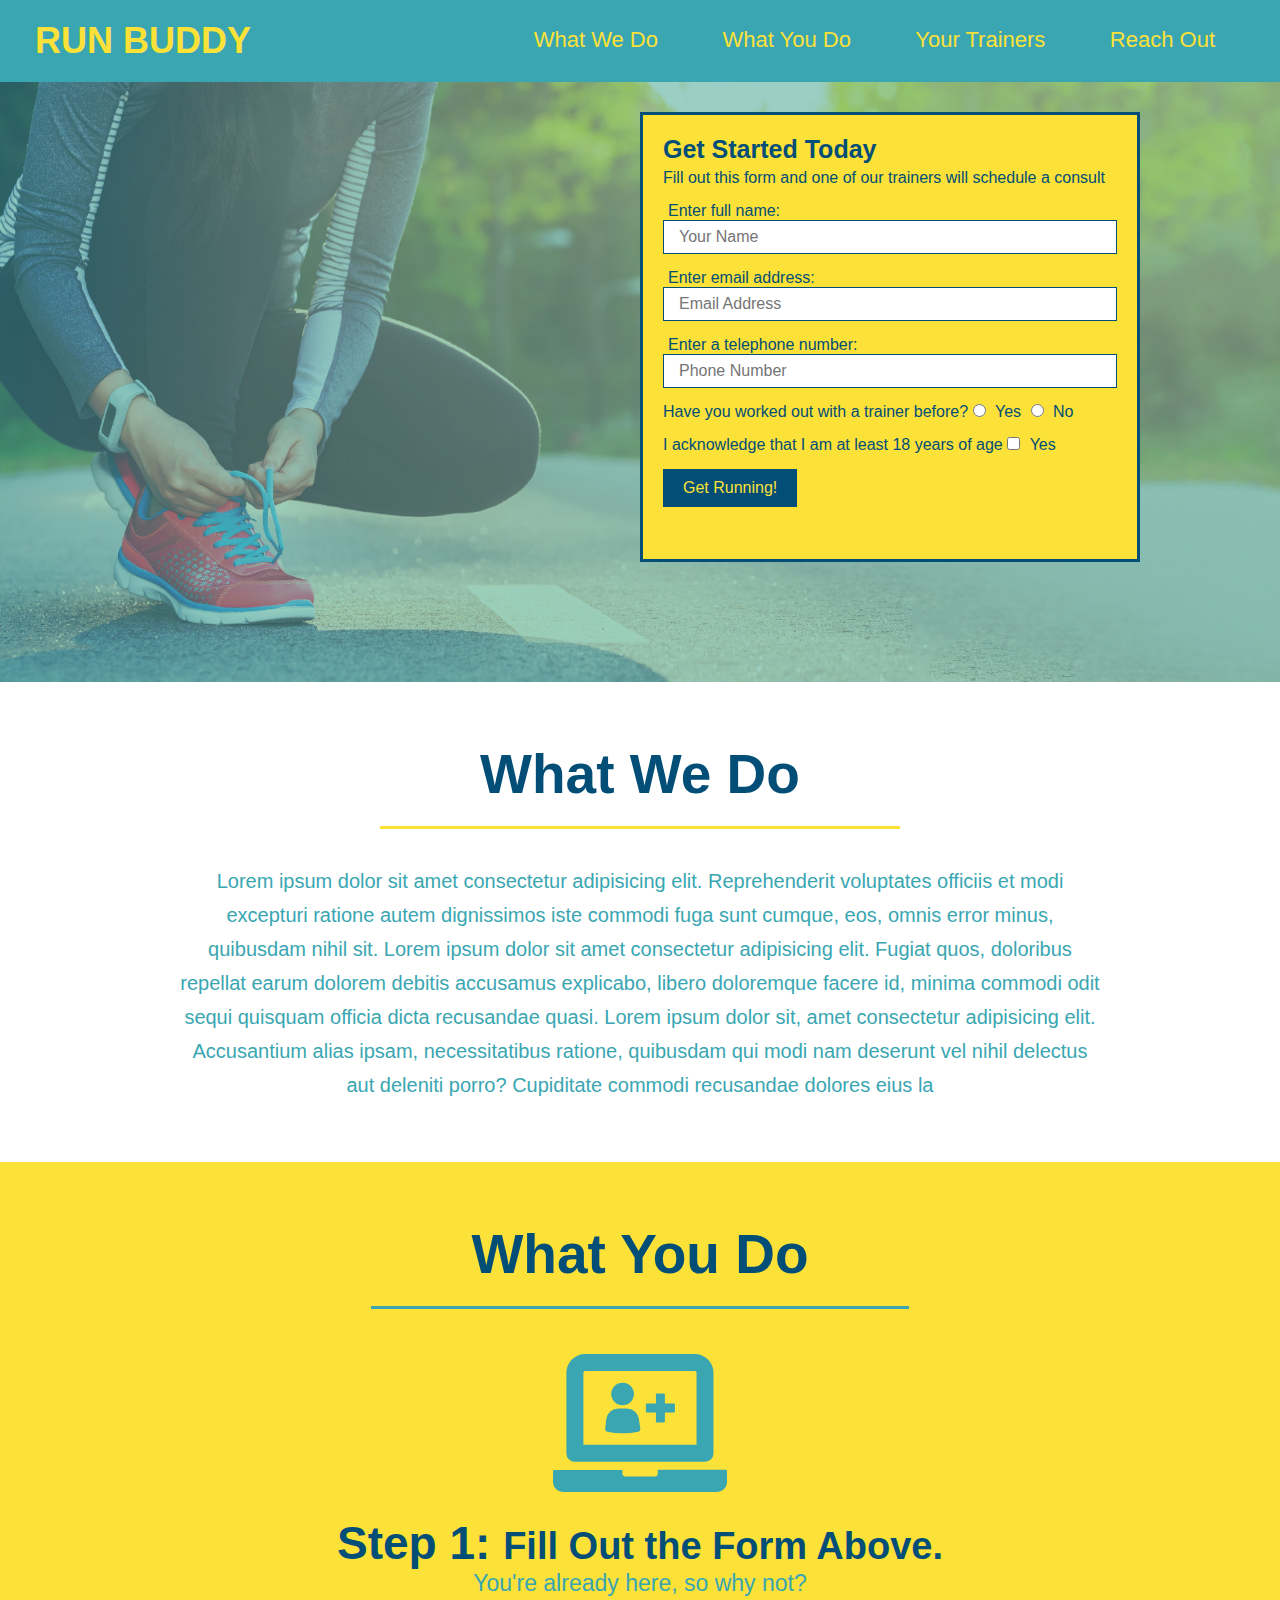
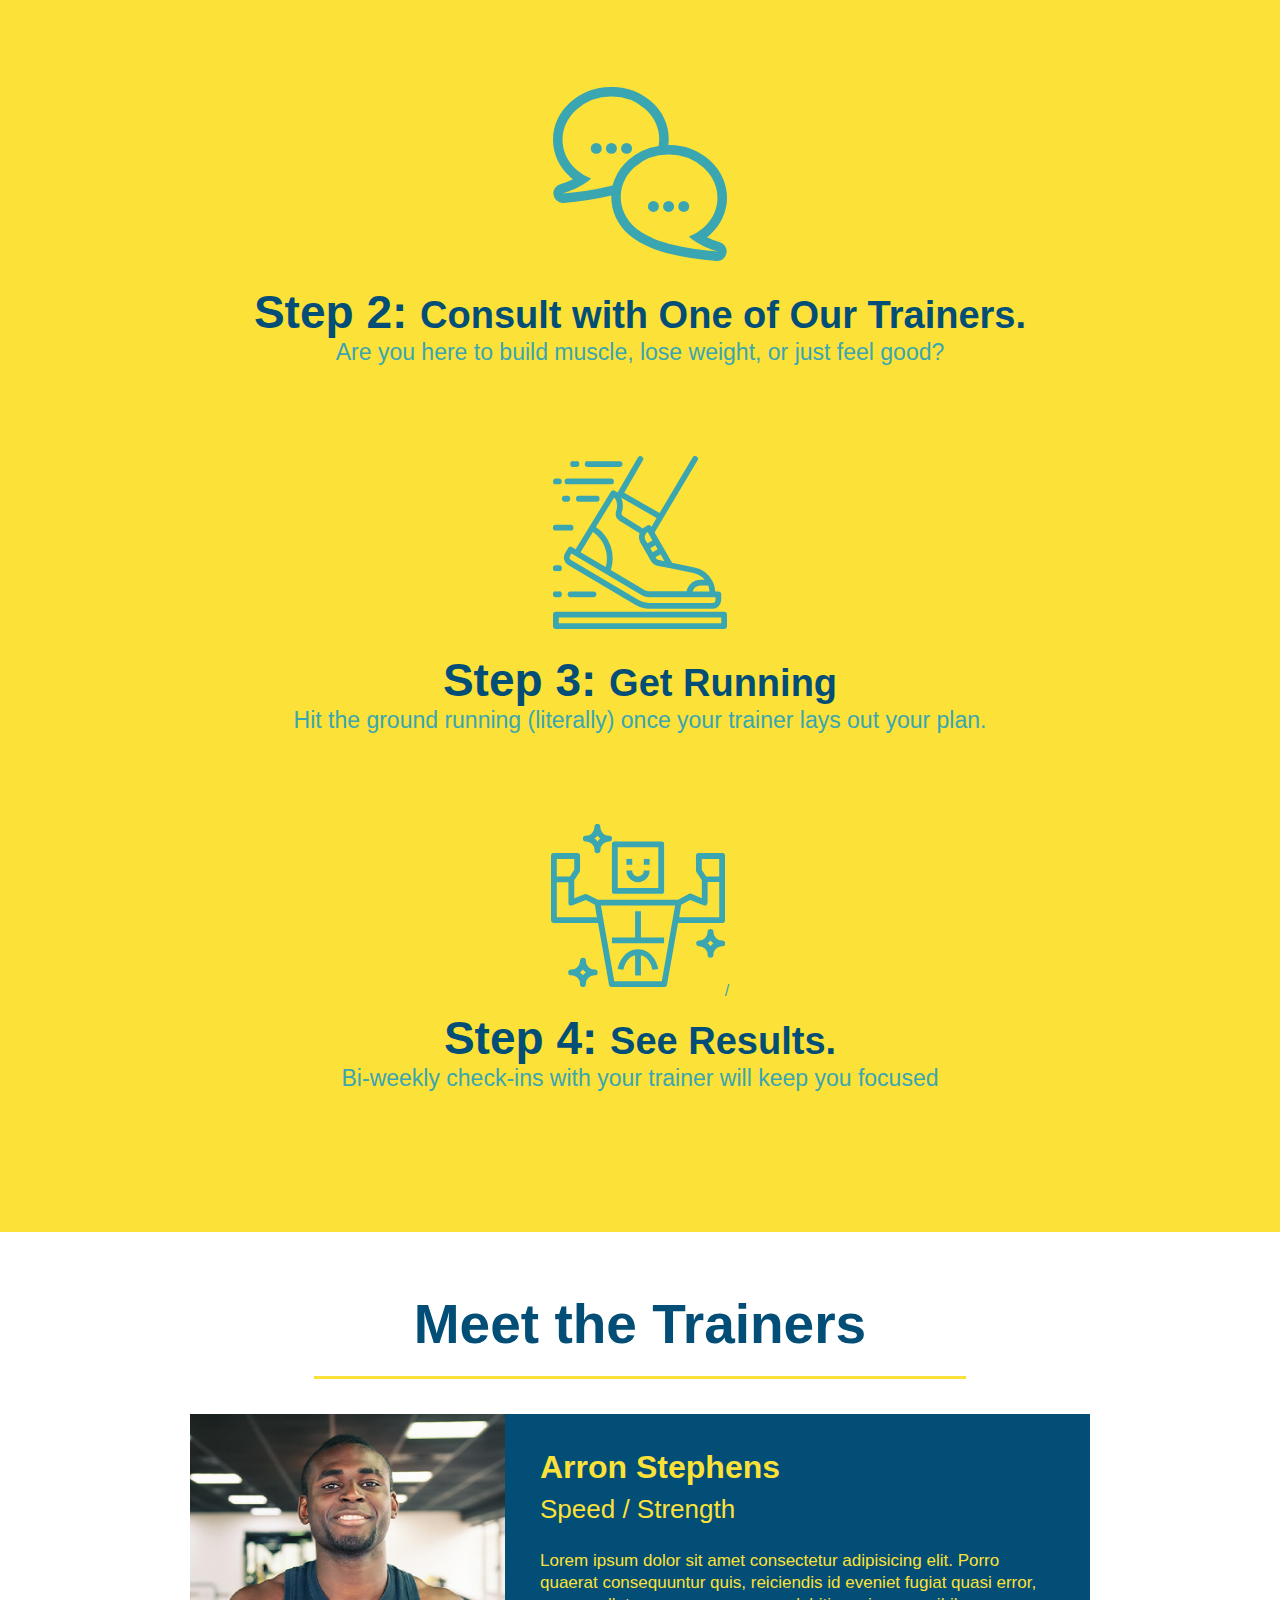
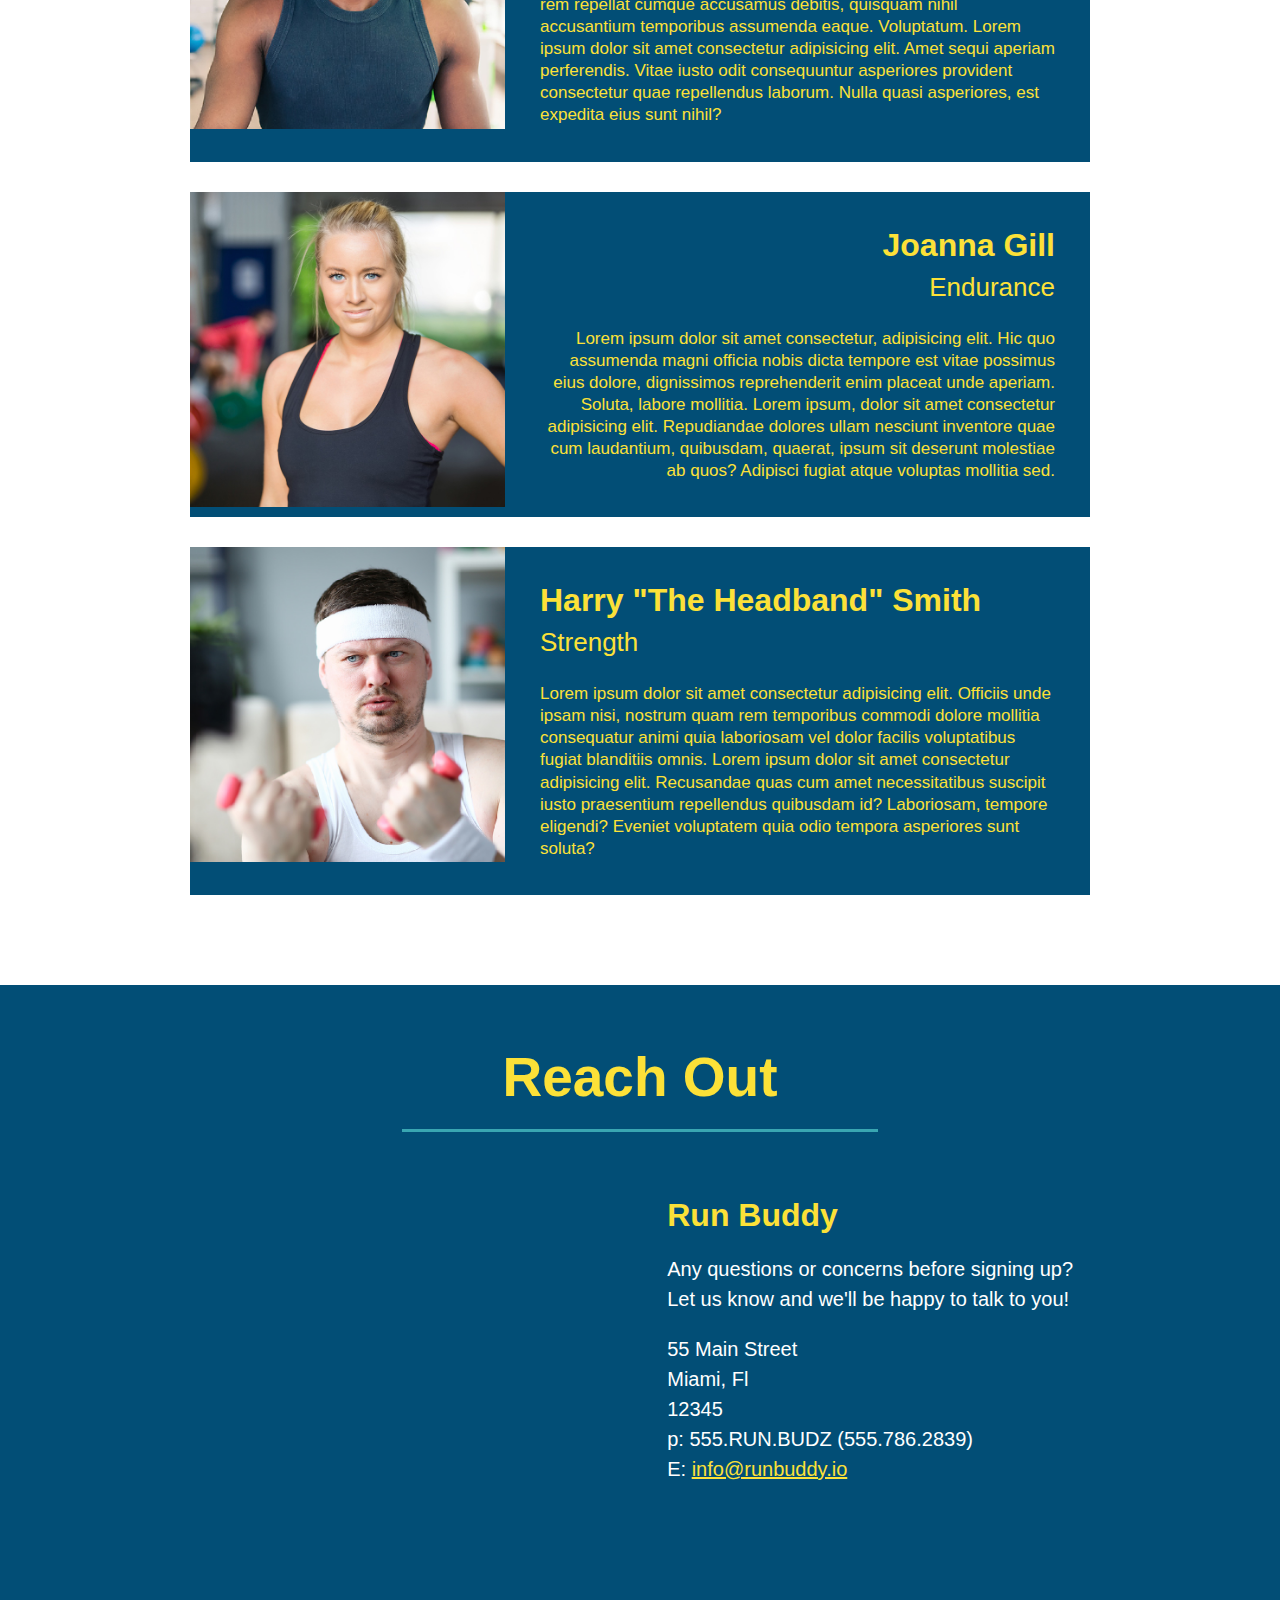
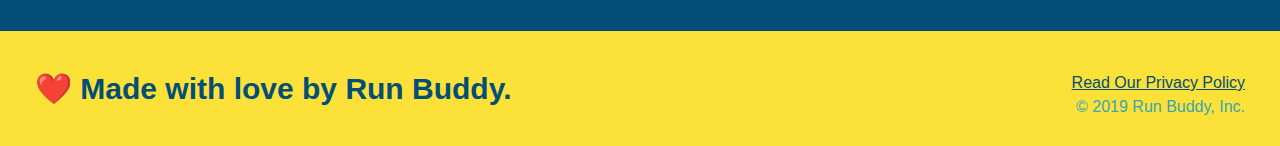
==== commit 3a562af5: "added privacy policy" ====
--- a/index.html
+++ b/index.html
@@ -144,33 +144,30 @@
                     allowfullscreen="" 
                     loading="lazy">
                 </iframe>
-            </div>
-            <div>
-                <h3>Run Buddy</h3>
-                <p>
-                    Any questions or concerns before signing up?
-                    <br />
-                    Let us know and we'll be happy to talk to you!
-                </p>
-                <address>
-                    55 Main Street <br />
-                    Miami, Fl <br />
-                    12345 <br />
-                    p: 555.RUN.BUDZ (555.786.2839) <br />
-                    E: <a href="mailto:info@runbuddy.io">info@runbuddy.io</a>
-                </address>
+                <div>
+                    <h3>Run Buddy</h3>
+                    <p>
+                        Any questions or concerns before signing up?
+                        <br />
+                        Let us know and we'll be happy to talk to you!
+                    </p>
+                    <address>
+                        55 Main Street <br />
+                        Miami, Fl <br />
+                        12345 <br />
+                        p: 555.RUN.BUDZ (555.786.2839) <br />
+                        E: <a href="mailto:info@runbuddy.io">info@runbuddy.io</a>
+                    </address>
+                </div>
             </div>
         </section>
-            
+        <!--footer-->
+        <footer>
+            <h2>❤️ Made with love by Run Buddy.</h2>
+            <div>
+                <a href="./privacy-policy.html">Read Our Privacy Policy</a><br />
+                &copy; 2019 Run Buddy, Inc.
+            </div>
+        </footer> 
     </body>
-
-
-    <footer>
-        <h2>❤️ Made with love by Run Buddy.</h2>
-        <div>
-            <a href="#">Read Our Privacy Policy</a><br />
-            &copy; 2019 Run Buddy, Inc.
-        </div>
-    </footer>
-
 </html>--- a/assets/css/style.css
+++ b/assets/css/style.css
@@ -249,5 +249,21 @@
     color: white;
 }
 
-
-
+.contact-info h3 {
+    color: #fce138;
+    font-size: 32px;
+}
+
+.contact-info p, .contact-info address {
+    margin: 20px 0;
+    line-height: 1.5;
+    font-size: 20px;
+    font-style: normal;
+    color: white;
+}
+
+.contact-info a {
+    color: #fce138;
+}
+
+
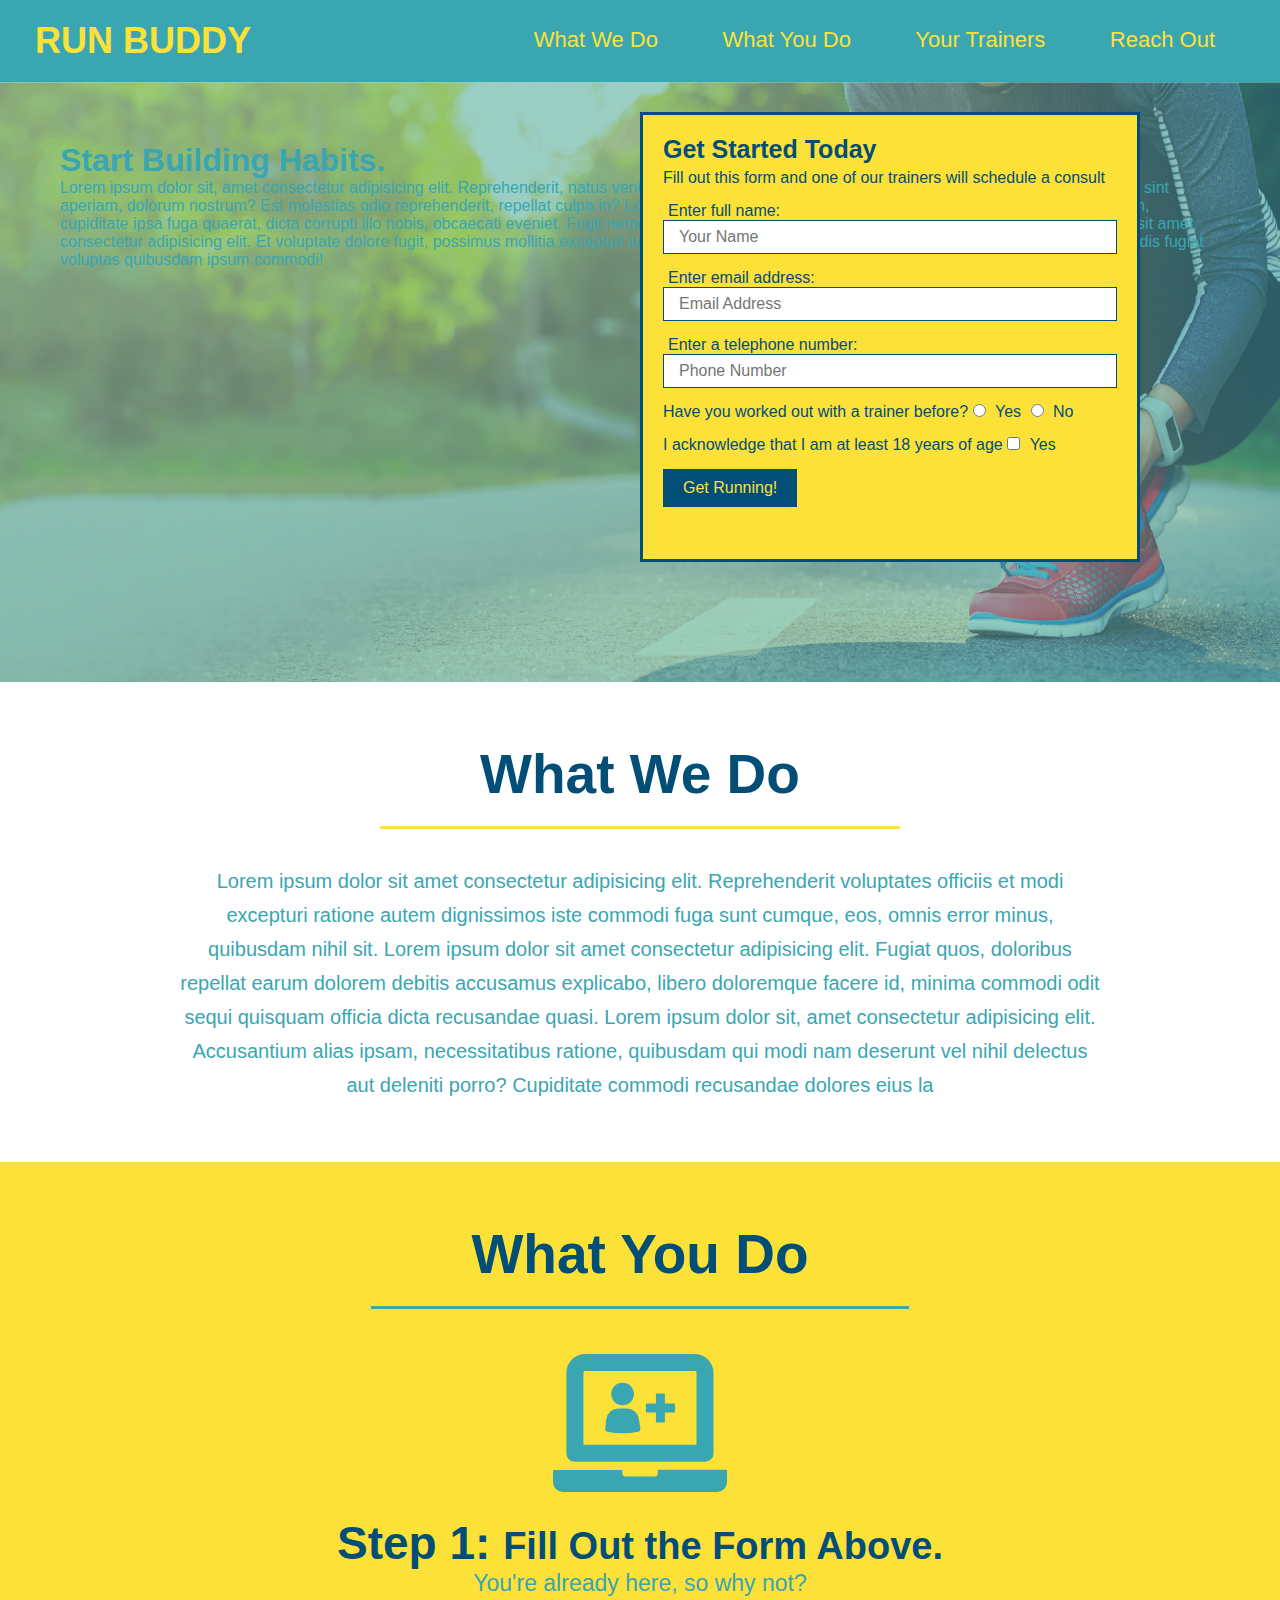
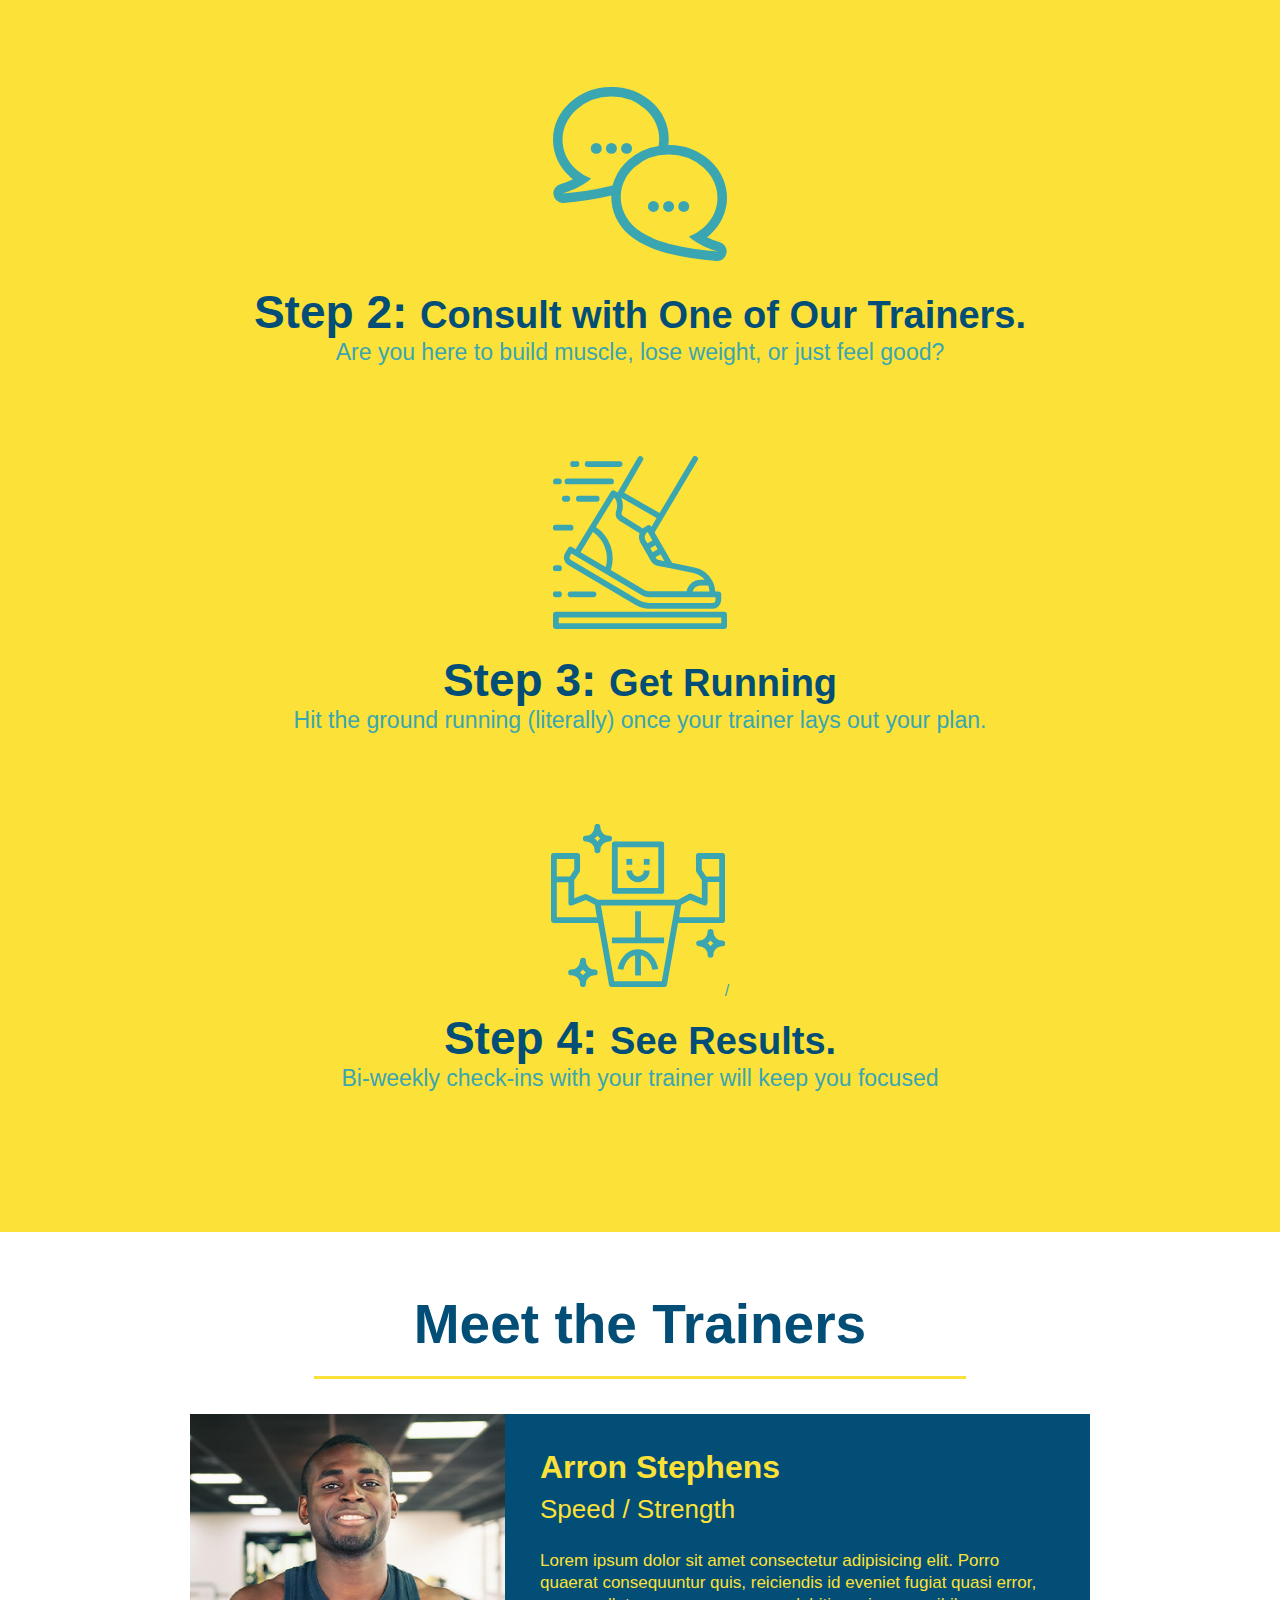
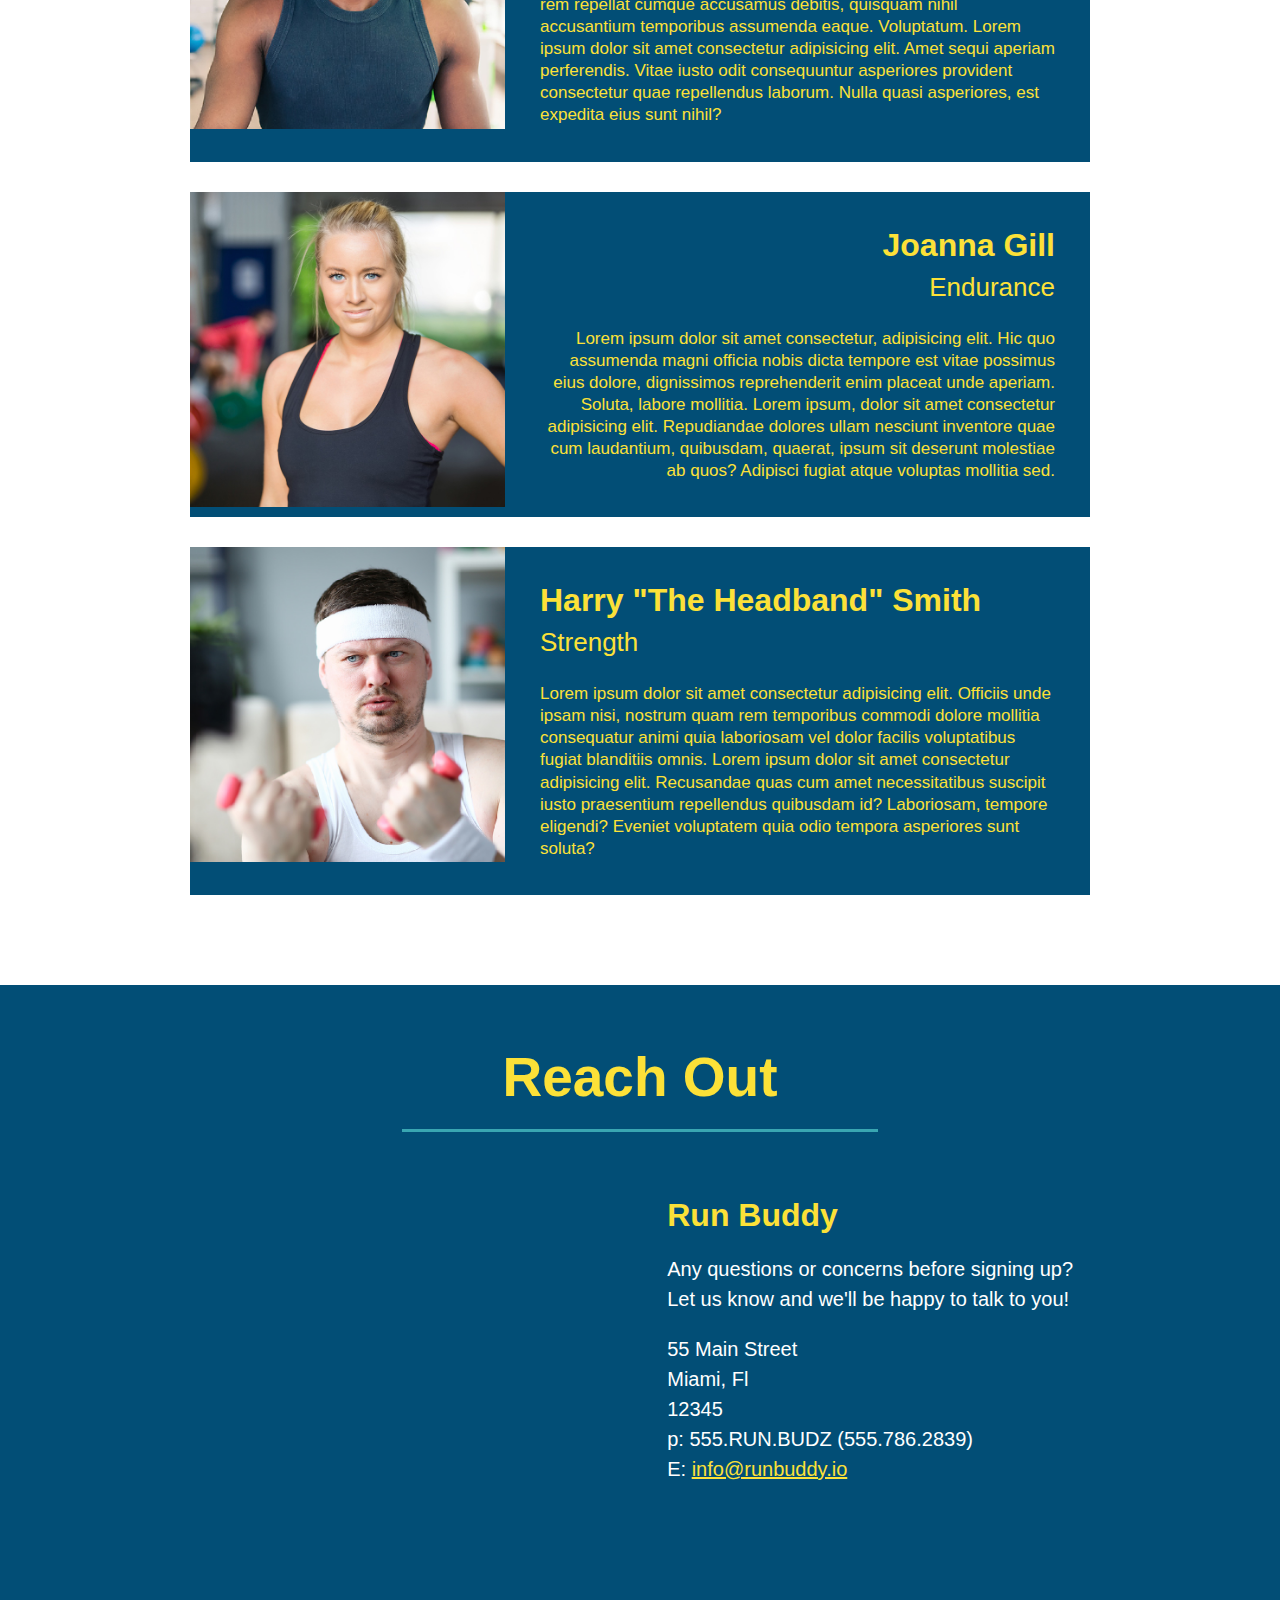
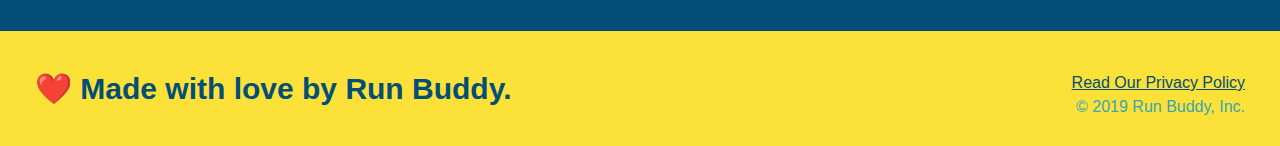
==== commit 830ad7f2: "new image, content to hero" ====
--- a/index.html
+++ b/index.html
@@ -11,7 +11,7 @@
         <!--nav/top/header rectangular part of page-->
         <header>
             <h1>
-                <a href="/">RUN BUDDY</a>
+                <a href="./index.html">RUN BUDDY</a>
             </h1>
             <nav>
                 <ul>
@@ -33,6 +33,14 @@
 
      <!--Hero-->
         <section class="hero">
+            <div class="hero-cta">
+                <h1>
+                    Start Building Habits.
+                </h1>
+                <p>
+                    Lorem ipsum dolor sit, amet consectetur adipisicing elit. Reprehenderit, natus veniam magni inventore facere accusantium saepe harum porro numquam sint aperiam, dolorum nostrum? Est molestias odio reprehenderit, repellat culpa in? Lorem ipsum dolor sit amet consectetur adipisicing elit. Aliquam ab autem, cupiditate ipsa fuga quaerat, dicta corrupti illo nobis, obcaecati eveniet. Fugit nemo quo natus voluptate, dolore amet quasi expedita. Lorem ipsum dolor sit amet, consectetur adipisicing elit. Et voluptate dolore fugit, possimus mollitia excepturi iure obcaecati animi, corporis, sit enim sunt nostrum reiciendis. Perferendis fugiat voluptas quibusdam ipsum commodi!
+                </p>
+            </div>
             <div class="hero-form">
                 <h3>Get Started Today</h3>
                 <p>Fill out this form and one of our trainers will schedule a consult</p>
--- a/assets/css/style.css
+++ b/assets/css/style.css
@@ -75,6 +75,10 @@
     background-size: cover;
     background-position: center;
     position: relative;
+}
+
+.hero-cta {
+
 }
 
 .hero-form {
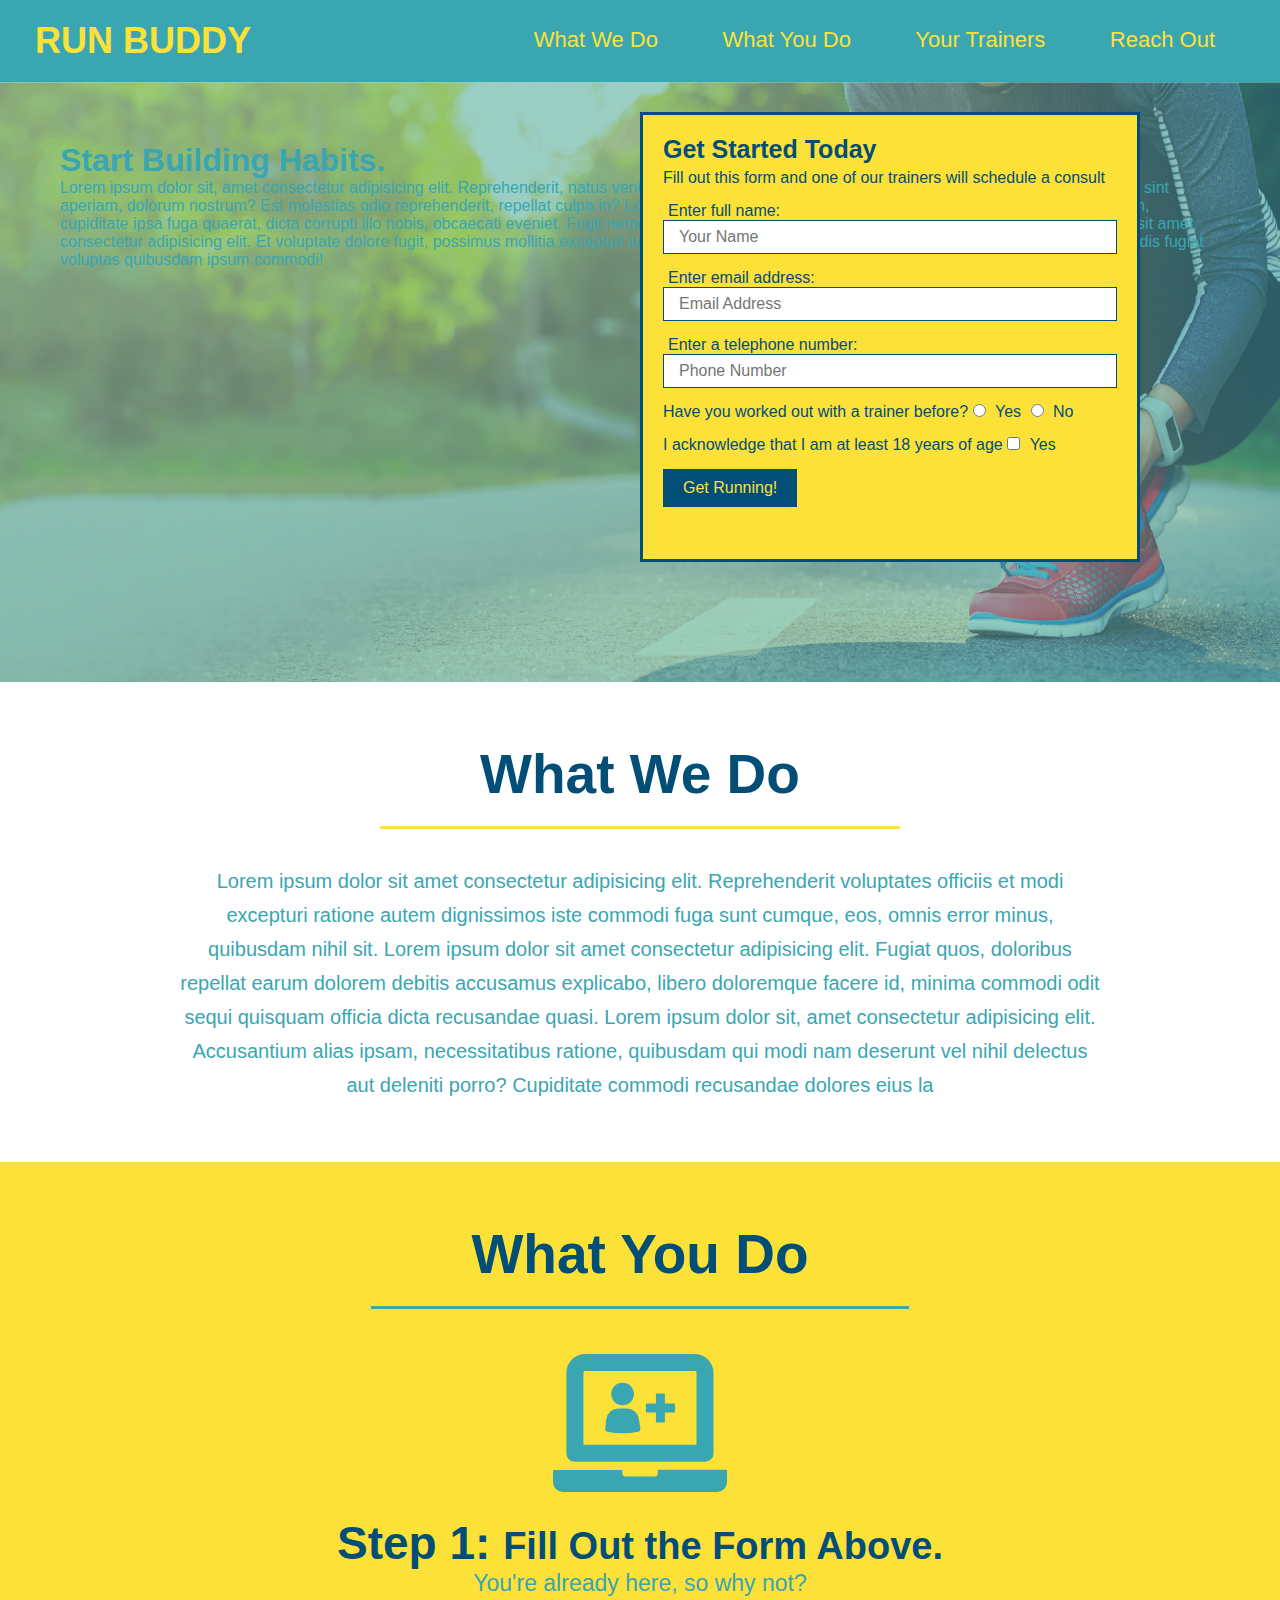
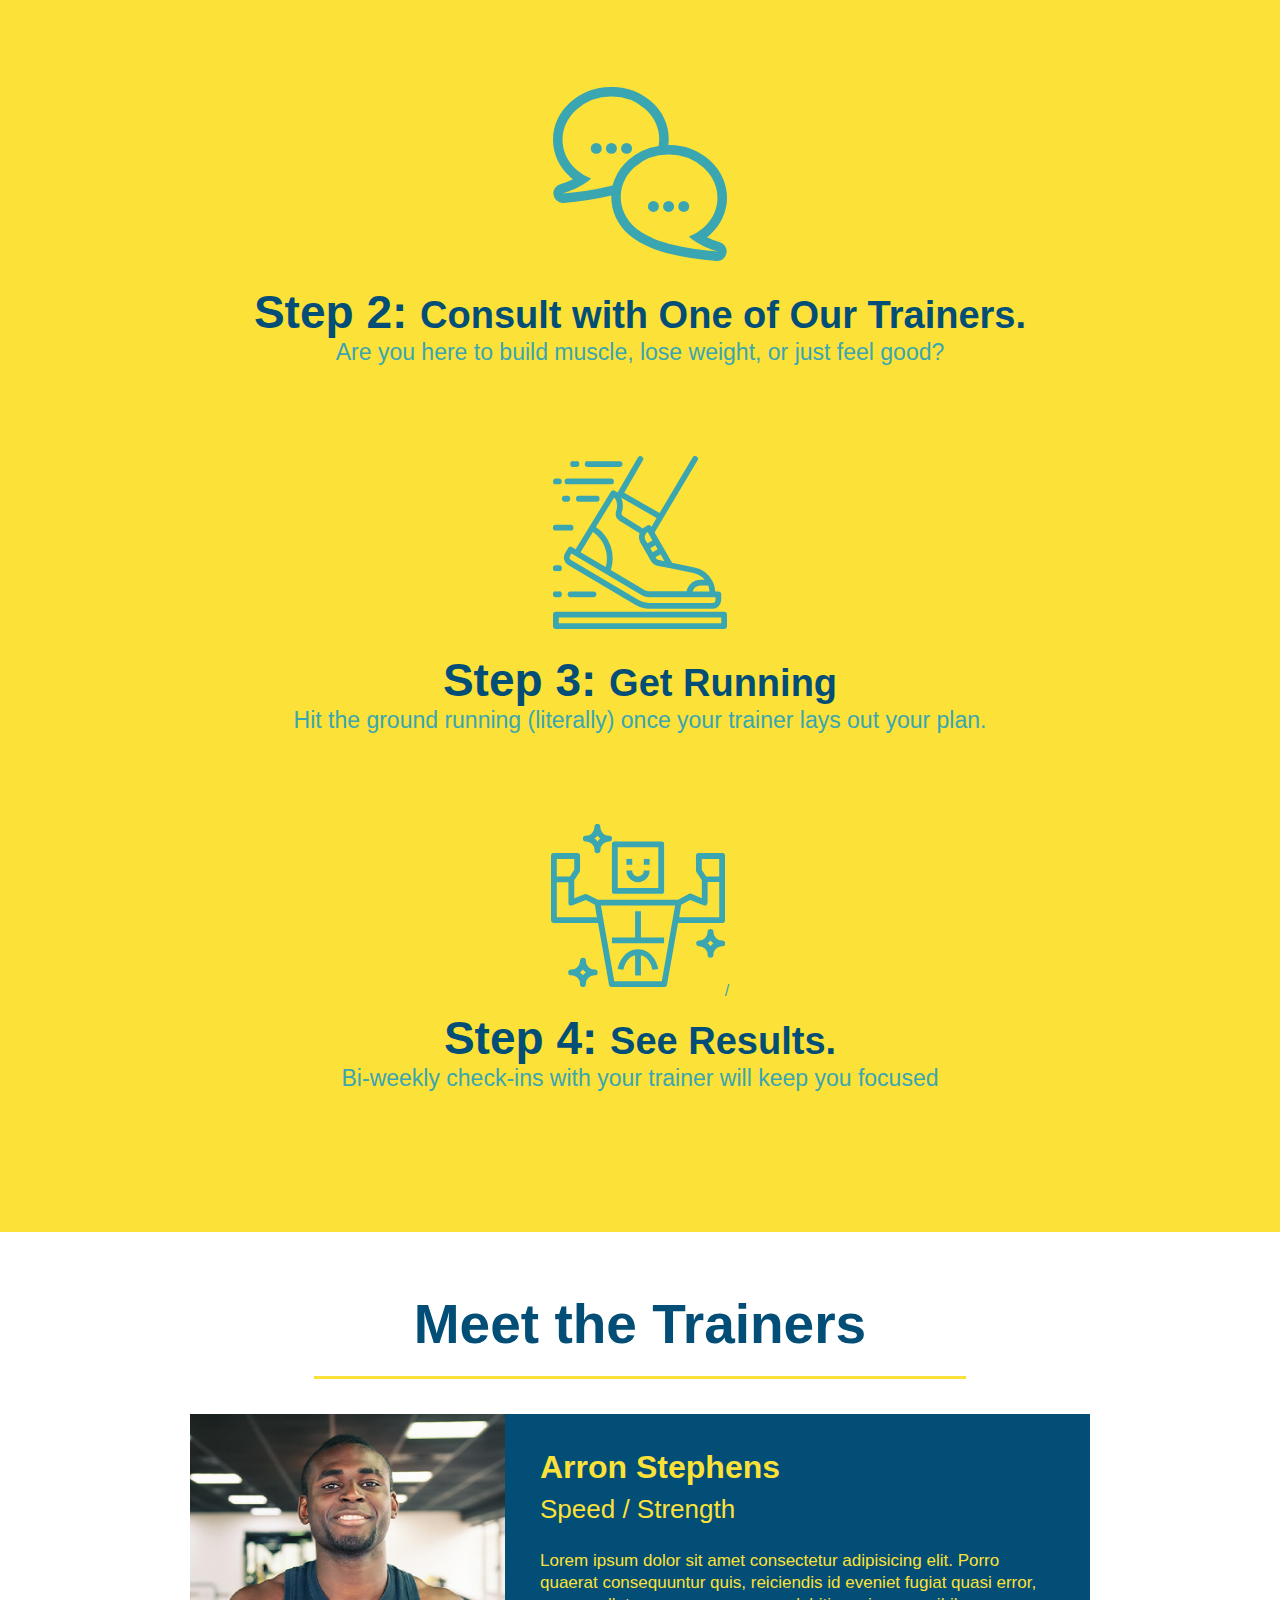
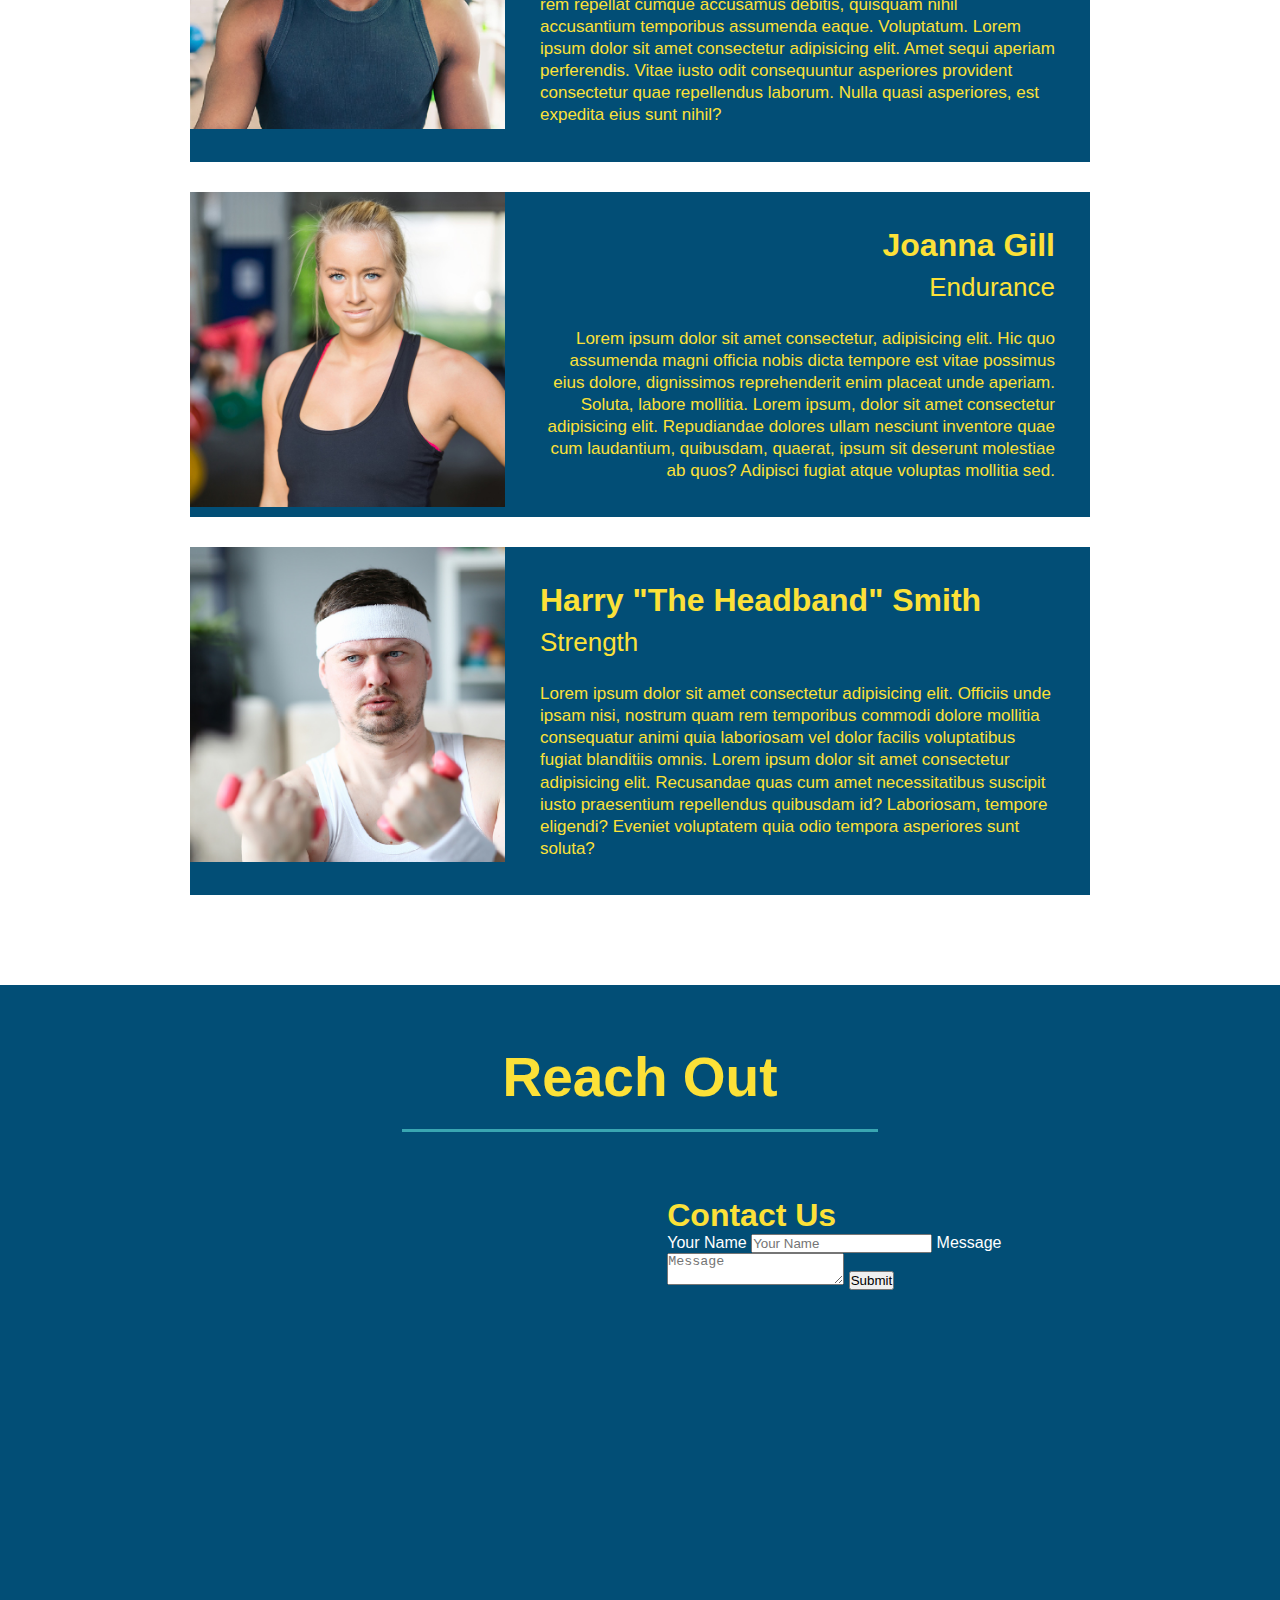
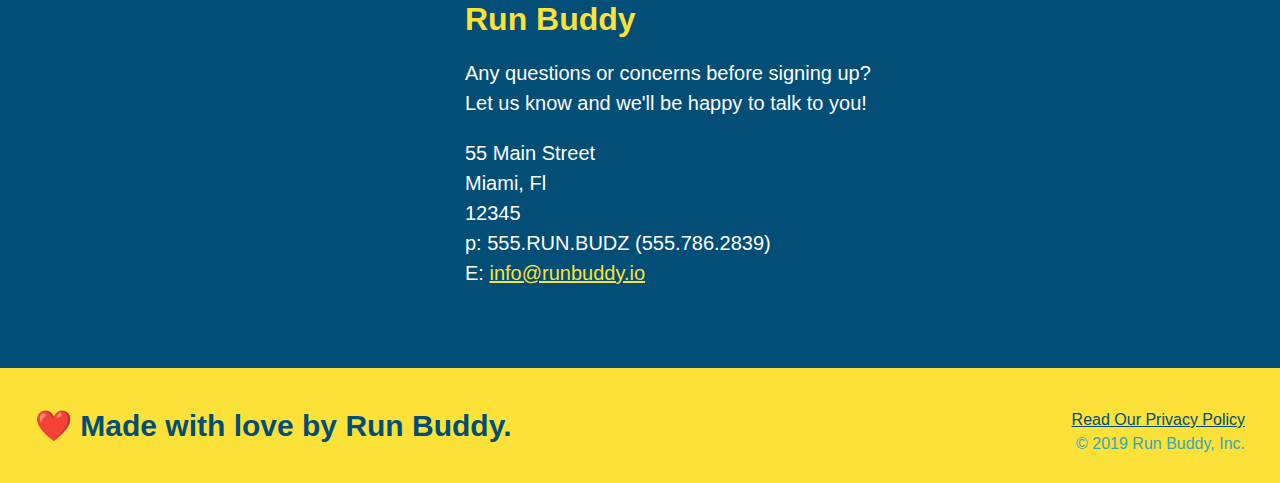
==== commit 9d150b2e: "contact form" ====
--- a/index.html
+++ b/index.html
@@ -152,6 +152,16 @@
                     allowfullscreen="" 
                     loading="lazy">
                 </iframe>
+                <div class="contact-form">
+                    <h3>Contact Us</h3>
+                    <form>
+                        <label for="contact-name">Your Name</label>
+                        <input type="text" id="contact-name" placeholder="Your Name" />
+                        <label for="contact-message">Message</label>
+                        <textarea id="contact-message" placeholder="Message"></textarea>
+                        <button type="submit">Submit</button>
+                    </form>
+                </div>
                 <div>
                     <h3>Run Buddy</h3>
                     <p>
